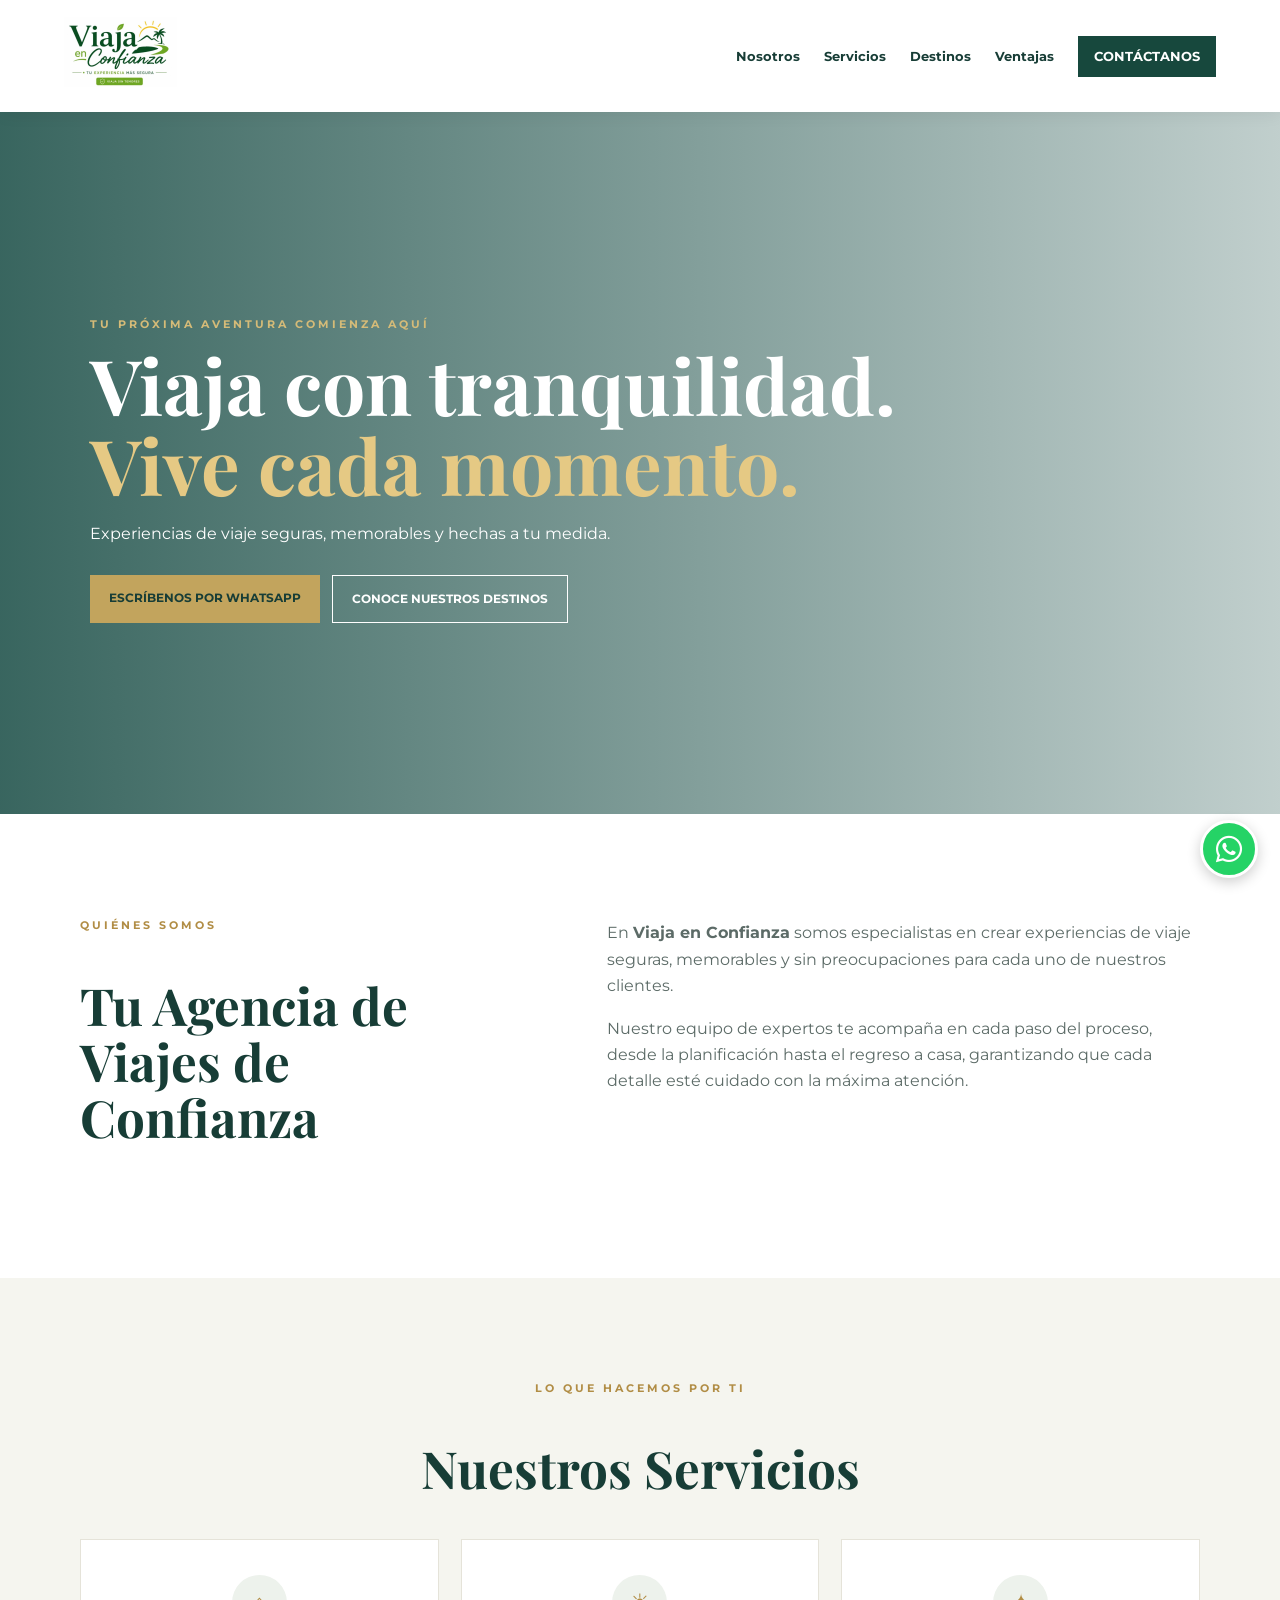
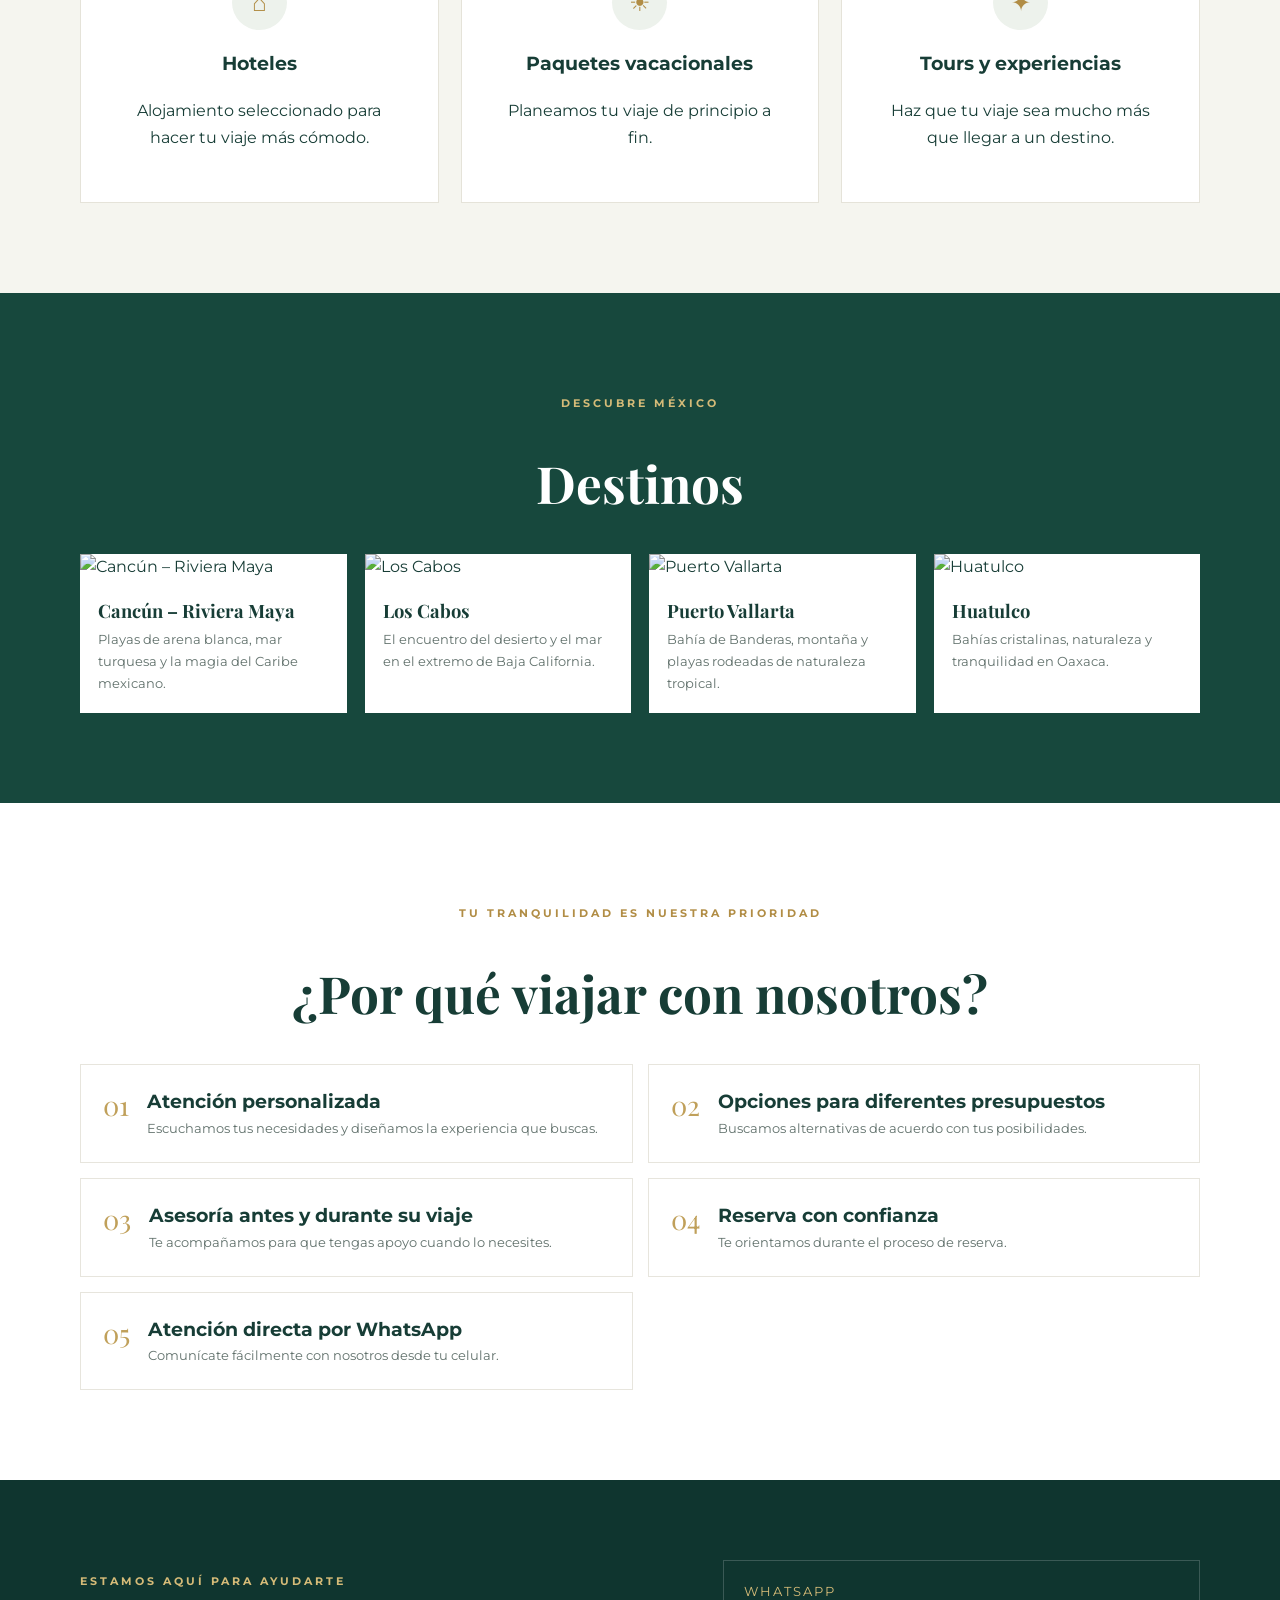
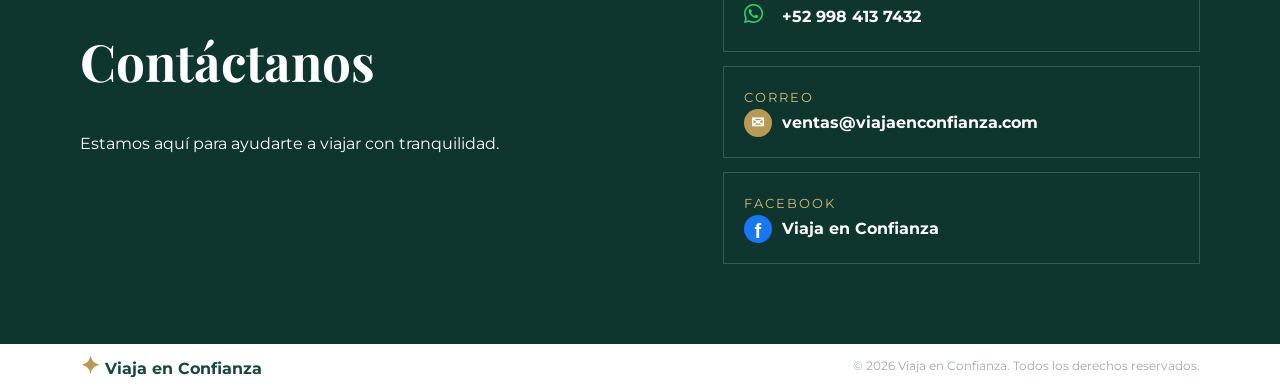
==== index.html @ 22e1a6d8 "Update index.html" ====
<!doctype html>
<html lang="es">
<head>
<meta charset="utf-8">
<meta name="viewport" content="width=device-width,initial-scale=1">
<title>Viaja en Confianza | Agencia de viajes</title>
<meta name="description" content="Experiencias de viaje seguras, memorables y sin preocupaciones.">
<link rel="preconnect" href="https://fonts.googleapis.com">
<link rel="preconnect" href="https://fonts.gstatic.com" crossorigin>
<link href="https://fonts.googleapis.com/css2?family=Montserrat:wght@400;500;600;700&family=Playfair+Display:wght@600;700&display=swap" rel="stylesheet">
<link rel="stylesheet" href="styles.css">
<link rel="stylesheet" href="https://cdnjs.cloudflare.com/ajax/libs/font-awesome/6.5.2/css/all.min.css">
</head>
<body>
<header class="header">
<a class="logo" href="#inicio">
  <img src="Logo%20ACT.png" alt="Viaja en Confianza">
</a>
<nav><a href="#nosotros">Nosotros</a><a href="#servicios">Servicios</a><a href="#destinos">Destinos</a><a href="#ventajas">Ventajas</a><a class="cta" href="#contacto">CONTÁCTANOS</a></nav>
<button id="menu" aria-label="Menú">☰</button>
</header>

<section id="inicio" class="hero">
<div class="overlay"></div><div class="hero-content">
<p class="eyebrow">TU PRÓXIMA AVENTURA COMIENZA AQUÍ</p>
<h1>Viaja con tranquilidad.<br><em>Vive cada momento.</em></h1>
<p>Experiencias de viaje seguras, memorables y hechas a tu medida.</p>
<div class="actions"><a class="gold" href="https://wa.me/529984137432?text=Hola%20Viaja%20en%20Confianza%2C%20me%20gustar%C3%ADa%20recibir%20informaci%C3%B3n." target="_blank">ESCRÍBENOS POR WHATSAPP</a><a class="outline" href="#destinos">CONOCE NUESTROS DESTINOS</a></div>
</div></section>

<section id="nosotros" class="section">
<div class="inner two"><div><p class="eyebrow dark">QUIÉNES SOMOS</p><h2>Tu Agencia de Viajes de Confianza</h2></div>
<div class="text"><p>En <b>Viaja en Confianza</b> somos especialistas en crear experiencias de viaje seguras, memorables y sin preocupaciones para cada uno de nuestros clientes.</p><p>Nuestro equipo de expertos te acompaña en cada paso del proceso, desde la planificación hasta el regreso a casa, garantizando que cada detalle esté cuidado con la máxima atención.</p></div></div>
</section>

<section id="servicios" class="section soft"><div class="inner">
<div class="heading"><p class="eyebrow dark">LO QUE HACEMOS POR TI</p><h2>Nuestros Servicios</h2></div>
<div class="cards">
<article><span class="icon">⌂</span><h3>Hoteles</h3><p>Alojamiento seleccionado para hacer tu viaje más cómodo.</p></article>
<article><span class="icon">☀</span><h3>Paquetes vacacionales</h3><p>Planeamos tu viaje de principio a fin.</p></article>
<article><span class="icon">✦</span><h3>Tours y experiencias</h3><p>Haz que tu viaje sea mucho más que llegar a un destino.</p></article>
</div></div></section>

<section id="destinos" class="section destinations"><div class="inner">
<div class="heading light"><p class="eyebrow">DESCUBRE MÉXICO</p><h2>Destinos</h2></div>
<div class="dest-grid">
<article><img src="https://images.pexels.com/photos/35985284/pexels-photo-35985284/free-photo-of-stunning-beach-scene-in-cancun-mexico.jpeg?auto=compress&dpr=1&w=1200" alt="Cancún – Riviera Maya"><div><h3>Cancún – Riviera Maya</h3><p>Playas de arena blanca, mar turquesa y la magia del Caribe mexicano.</p></div></article>
<article><img src="https://images.pexels.com/photos/11128188/pexels-photo-11128188.jpeg?auto=compress&dpr=1&w=1200" alt="Los Cabos"><div><h3>Los Cabos</h3><p>El encuentro del desierto y el mar en el extremo de Baja California.</p></div></article>
<article><img src="https://images.pexels.com/photos/36330596/pexels-photo-36330596/free-photo-of-relaxing-beach-scene-in-puerto-vallarta.jpeg?auto=compress&dpr=1&w=1200" alt="Puerto Vallarta"><div><h3>Puerto Vallarta</h3><p>Bahía de Banderas, montaña y playas rodeadas de naturaleza tropical.</p></div></article>
<article><img src="https://images.pexels.com/photos/35898527/pexels-photo-35898527/free-photo-of-aerial-view-of-huatulco-beach-in-oaxaca-mexico.jpeg?auto=compress&dpr=1&w=1200" alt="Huatulco"><div><h3>Huatulco</h3><p>Bahías cristalinas, naturaleza y tranquilidad en Oaxaca.</p></div></article>
</div></div></section>

<section id="ventajas" class="section"><div class="inner">
<div class="heading"><p class="eyebrow dark">TU TRANQUILIDAD ES NUESTRA PRIORIDAD</p><h2>¿Por qué viajar con nosotros?</h2></div>
<div class="benefits">
<article><b>01</b><div><h3>Atención personalizada</h3><p>Escuchamos tus necesidades y diseñamos la experiencia que buscas.</p></div></article>
<article><b>02</b><div><h3>Opciones para diferentes presupuestos</h3><p>Buscamos alternativas de acuerdo con tus posibilidades.</p></div></article>
<article><b>03</b><div><h3>Asesoría antes y durante su viaje</h3><p>Te acompañamos para que tengas apoyo cuando lo necesites.</p></div></article>
<article><b>04</b><div><h3>Reserva con confianza</h3><p>Te orientamos durante el proceso de reserva.</p></div></article>
<article><b>05</b><div><h3>Atención directa por WhatsApp</h3><p>Comunícate fácilmente con nosotros desde tu celular.</p></div></article>
</div></div></section>

<section id="contacto" class="contact"><div class="inner contact-inner">
<div><p class="eyebrow">ESTAMOS AQUÍ PARA AYUDARTE</p><h2>Contáctanos</h2><p>Estamos aquí para ayudarte a viajar con tranquilidad.</p></div>

<div class="details">

<a href="https://wa.me/529984137432?text=Hola%20Viaja%20en%20Confianza%2C%20me%20gustar%C3%ADa%20recibir%20informaci%C3%B3n." target="_blank" class="whatsapp-link">
<small>WHATSAPP</small>
<strong><i class="fa-brands fa-whatsapp whatsapp-real-icon"></i> +52 998 413 7432</strong>
</a>

<a href="mailto:ventas@viajaenconfianza.com" class="email-link">
<small>CORREO</small>
<strong><span class="email-icon">✉</span> ventas@viajaenconfianza.com</strong>
</a>

<a href="https://www.facebook.com/profile.php?id=61592273892404" target="_blank" rel="noopener" class="facebook-link">
<small>FACEBOOK</small>
<strong><span class="facebook-icon">f</span> Viaja en Confianza</strong>
</a>

</div>
</div></section>

<footer><div class="inner footer"><div class="logo"><span>✦</span> Viaja en Confianza</div><p>© 2026 Viaja en Confianza. Todos los derechos reservados.</p></div></footer>

<a class="wa" href="https://wa.me/529984137432" target="_blank" aria-label="WhatsApp">
  <i class="fa-brands fa-whatsapp"></i>
</a>

<script src="script.js"></script>
</body></html>
---- styles.css ----
*{box-sizing:border-box}html{scroll-behavior:smooth}body{margin:0;font-family:Montserrat,Arial,sans-serif;color:#173d36;line-height:1.65}a{text-decoration:none;color:inherit}.header{position:sticky;top:0;z-index:10;background:#fff;display:flex;justify-content:space-between;align-items:center;padding:17px 5%;box-shadow:0 2px 16px #0001}.logo{font-weight:700;color:#17483d}.logo span{color:#b99a54;font-size:1.5rem}.header nav{display:flex;gap:24px;align-items:center;font-size:.8rem;font-weight:700}.header .cta{background:#17483d;color:white;padding:10px 16px}.header button{display:none;border:0;background:none;font-size:1.5rem}.hero{min-height:78vh;position:relative;display:flex;align-items:center;background:url('https://images.unsplash.com/photo-1507525428034-b723cf961d3e?auto=format&fit=crop&w=2200&q=90') center/cover}.overlay{position:absolute;inset:0;background:linear-gradient(90deg,#073f37cc,#073f3740)}.hero-content{position:relative;color:#fff;width:min(1100px,90%);margin:auto}.eyebrow{font-size:.7rem;letter-spacing:3px;font-weight:700;color:#d5bb78}.dark{color:#b18d45}.hero h1{font:700 clamp(2.7rem,6vw,5.3rem)/1.04 'Playfair Display',serif;margin:12px 0}.hero h1 em{color:#e5c984;font-style:normal}.hero-content>p{max-width:620px}.actions{display:flex;gap:12px;flex-wrap:wrap;margin-top:28px}.actions a{padding:13px 19px;font-size:.75rem;font-weight:700}.gold{background:#c2a45d;color:#173d36}.outline{border:1px solid white}.section{padding:90px 0}.soft{background:#f5f5ef}.inner{width:min(1120px,90%);margin:auto}.two{display:grid;grid-template-columns:1fr 1.3fr;gap:70px}.section h2,.contact h2{font:700 clamp(2rem,4vw,3.2rem)/1.1 'Playfair Display',serif}.text{color:#5c6b67}.heading{text-align:center;margin-bottom:40px}.cards{display:grid;grid-template-columns:repeat(3,1fr);gap:22px}.cards article{background:white;padding:35px;text-align:center;border:1px solid #e5e3d9}.icon{display:grid;place-items:center;width:55px;height:55px;margin:auto auto 18px;border-radius:50%;background:#edf2ec;color:#b18d45;font-size:1.5rem}.destinations{background:#17483d;color:#fff}.light h2{color:#fff}.dest-grid{display:grid;grid-template-columns:repeat(4,1fr);gap:18px}.dest-grid article{background:white;color:#173d36}.dest-grid img{width:100%;height:260px;object-fit:cover;object-position:center 65%}.dest-grid article div{padding:18px}.dest-grid h3{font:700 1.15rem 'Playfair Display',serif;margin:0 0 6px}.dest-grid p,.benefits p{font-size:.83rem;color:#60706b;margin:0}.benefits{display:grid;grid-template-columns:repeat(2,1fr);gap:15px}.benefits article{display:flex;gap:18px;padding:22px;border:1px solid #e7e5dd}.benefits article>b{font:1.7rem 'Playfair Display',serif;color:#c0a05a}.benefits h3{margin:0}.contact{background:#0f352f;color:white;padding:80px 0}.contact h2{color:white}.contact-inner{display:grid;grid-template-columns:1.2fr 1fr;gap:70px}.details{display:grid;gap:14px}.details a{padding:20px;border:1px solid #ffffff2e}.details small{display:block;color:#d5bb78;letter-spacing:2px}.details strong{display:block}.footer{display:flex;justify-content:space-between;align-items:center}.footer p{font-size:.75rem;color:#9cafaa}.wa{position:fixed;right:22px;bottom:22px;width:58px;height:58px;border-radius:50%;display:grid;place-items:center;background:#1fa86b;color:#fff;font-size:1.5rem;z-index:20}@media(max-width:850px){.header nav{display:none}.header button{display:block}.two,.contact-inner{grid-template-columns:1fr}.cards{grid-template-columns:1fr}.dest-grid{grid-template-columns:1fr 1fr}.benefits{grid-template-columns:1fr}.footer{flex-direction:column;align-items:flex-start}}@media(max-width:520px){
.dest-grid{grid-template-columns:1fr}
.section{padding:65px 0}
.hero h1{font-size:2.8rem}
.actions a{width:100%;text-align:center}
}

.facebook-link strong{
  display:flex;
  align-items:center;
  gap:10px;
}

.facebook-icon{
  display:inline-grid;
  place-items:center;
  width:28px;
  height:28px;
  border-radius:50%;
  background:#1877F2;
  color:white;
  font-family:Arial,sans-serif;
  font-size:20px;
  font-weight:700;
}
.whatsapp-link strong,
.email-link strong{
  display:flex;
  align-items:center;
  gap:10px;
}

.whatsapp-icon{
  display:inline-grid;
  place-items:center;
  width:28px;
  height:28px;
  border-radius:50%;
  background:#25D366;
  color:white;
  font-family:Arial,sans-serif;
  font-size:17px;
  font-weight:700;
}
.email-icon{
  display:inline-grid;
  place-items:center;
  width:28px;
  height:28px;
  border-radius:50%;
  background:#b99a54;
  color:white;
  font-size:16px;
}
.whatsapp-link .whatsapp-icon{
  display:inline-flex !important;
  align-items:center;
  justify-content:center;
  width:28px !important;
  height:28px !important;
  border-radius:50%;
  background:#25D366 !important;
  color:#ffffff !important;
  font-family:Arial,sans-serif;
  font-size:17px;
  font-weight:700;
}

.email-link .email-icon{
  display:inline-flex !important;
  align-items:center;
  justify-content:center;
  width:28px !important;
  height:28px !important;
  border-radius:50%;
  background:#b99a54 !important;
  color:#ffffff !important;
  font-size:16px;
}
.wa{
  font-family:Arial,sans-serif;
  font-weight:700;
  font-size:20px;
  background:#25D366 !important;
  color:#ffffff !important;
  border:3px solid #ffffff;
  box-shadow:0 4px 14px #0003;
}
.wa-logo{
  display:flex;
  align-items:center;
  justify-content:center;
  width:34px;
  height:34px;
  border:3px solid white;
  border-radius:50%;
  color:white;
  font-family:Arial,sans-serif;
  font-size:20px;
  font-weight:700;
  transform:rotate(-45deg);
}
.wa i{
  font-size:30px;
  color:#fff;
}
.whatsapp-real-icon{
  display:inline-flex;
  align-items:center;
  justify-content:center;
  width:28px;
  height:28px;
  font-size:22px;
  color:#25D366;
}
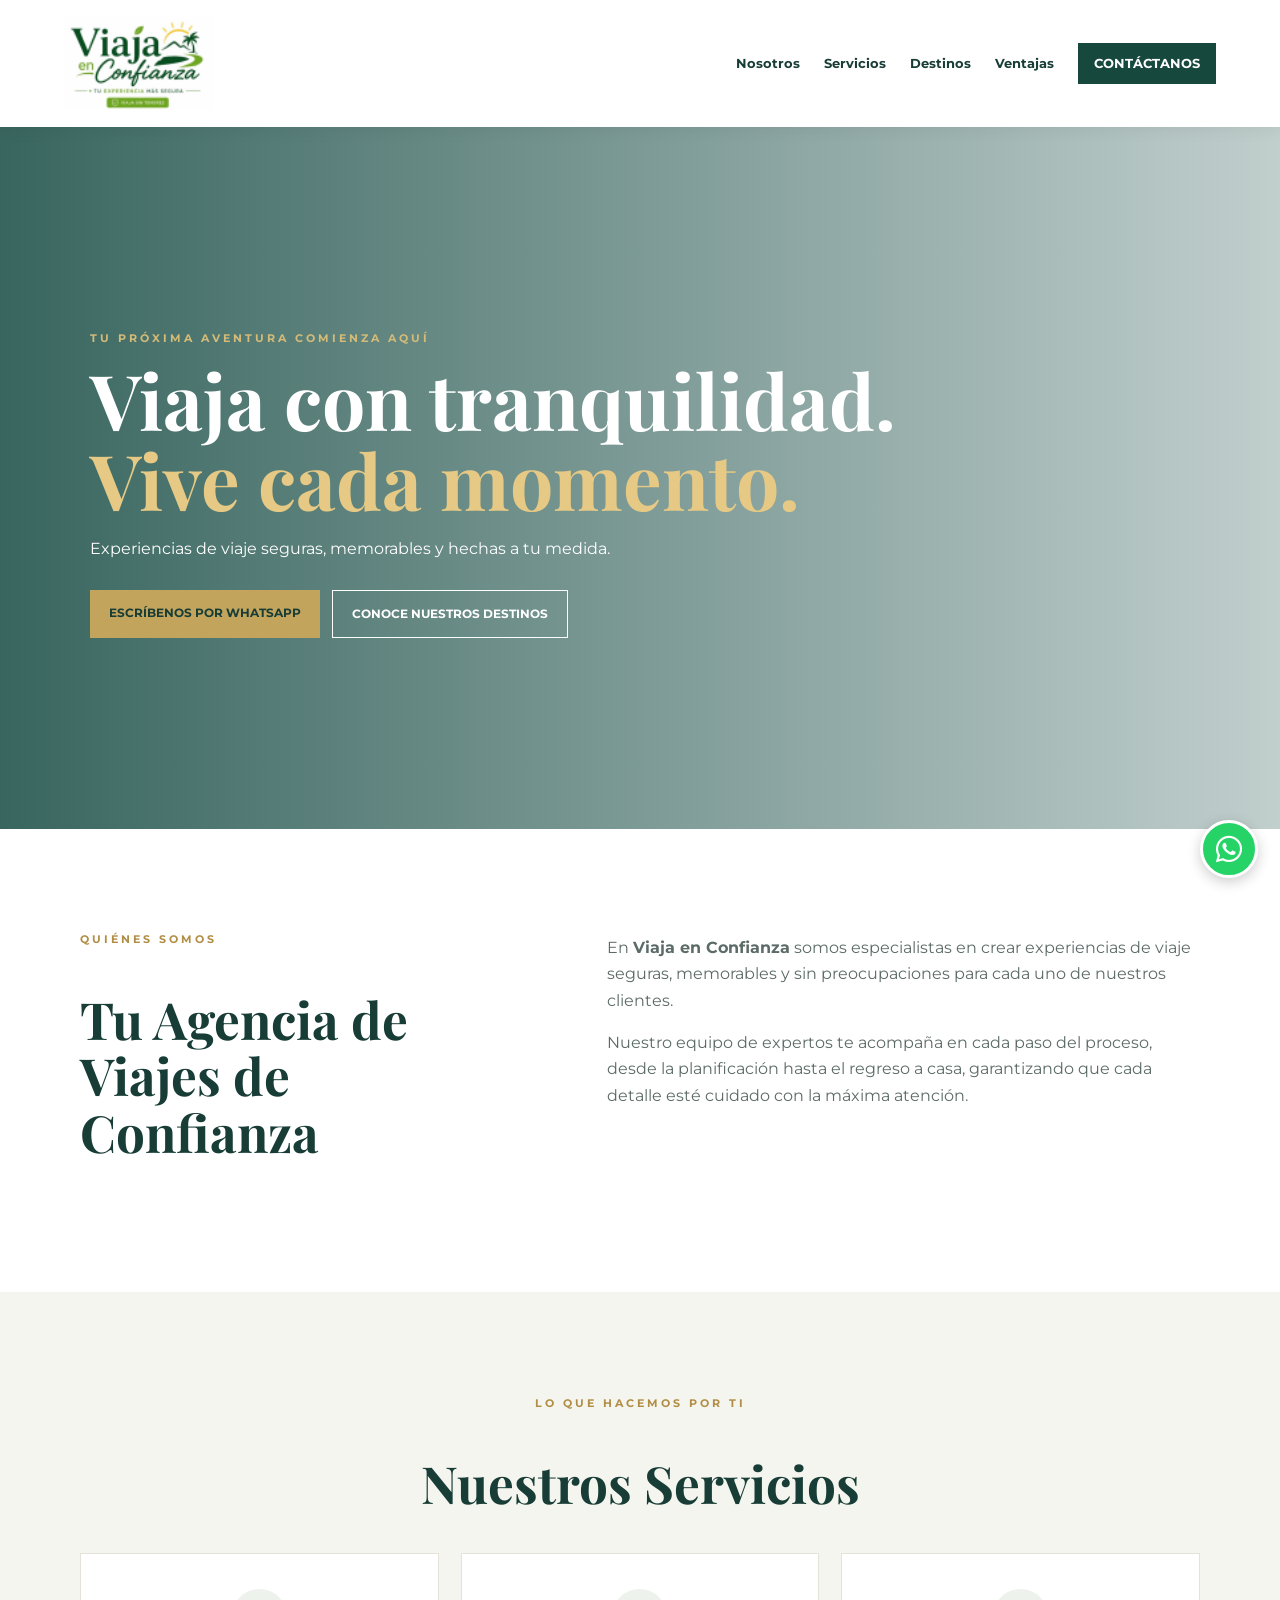
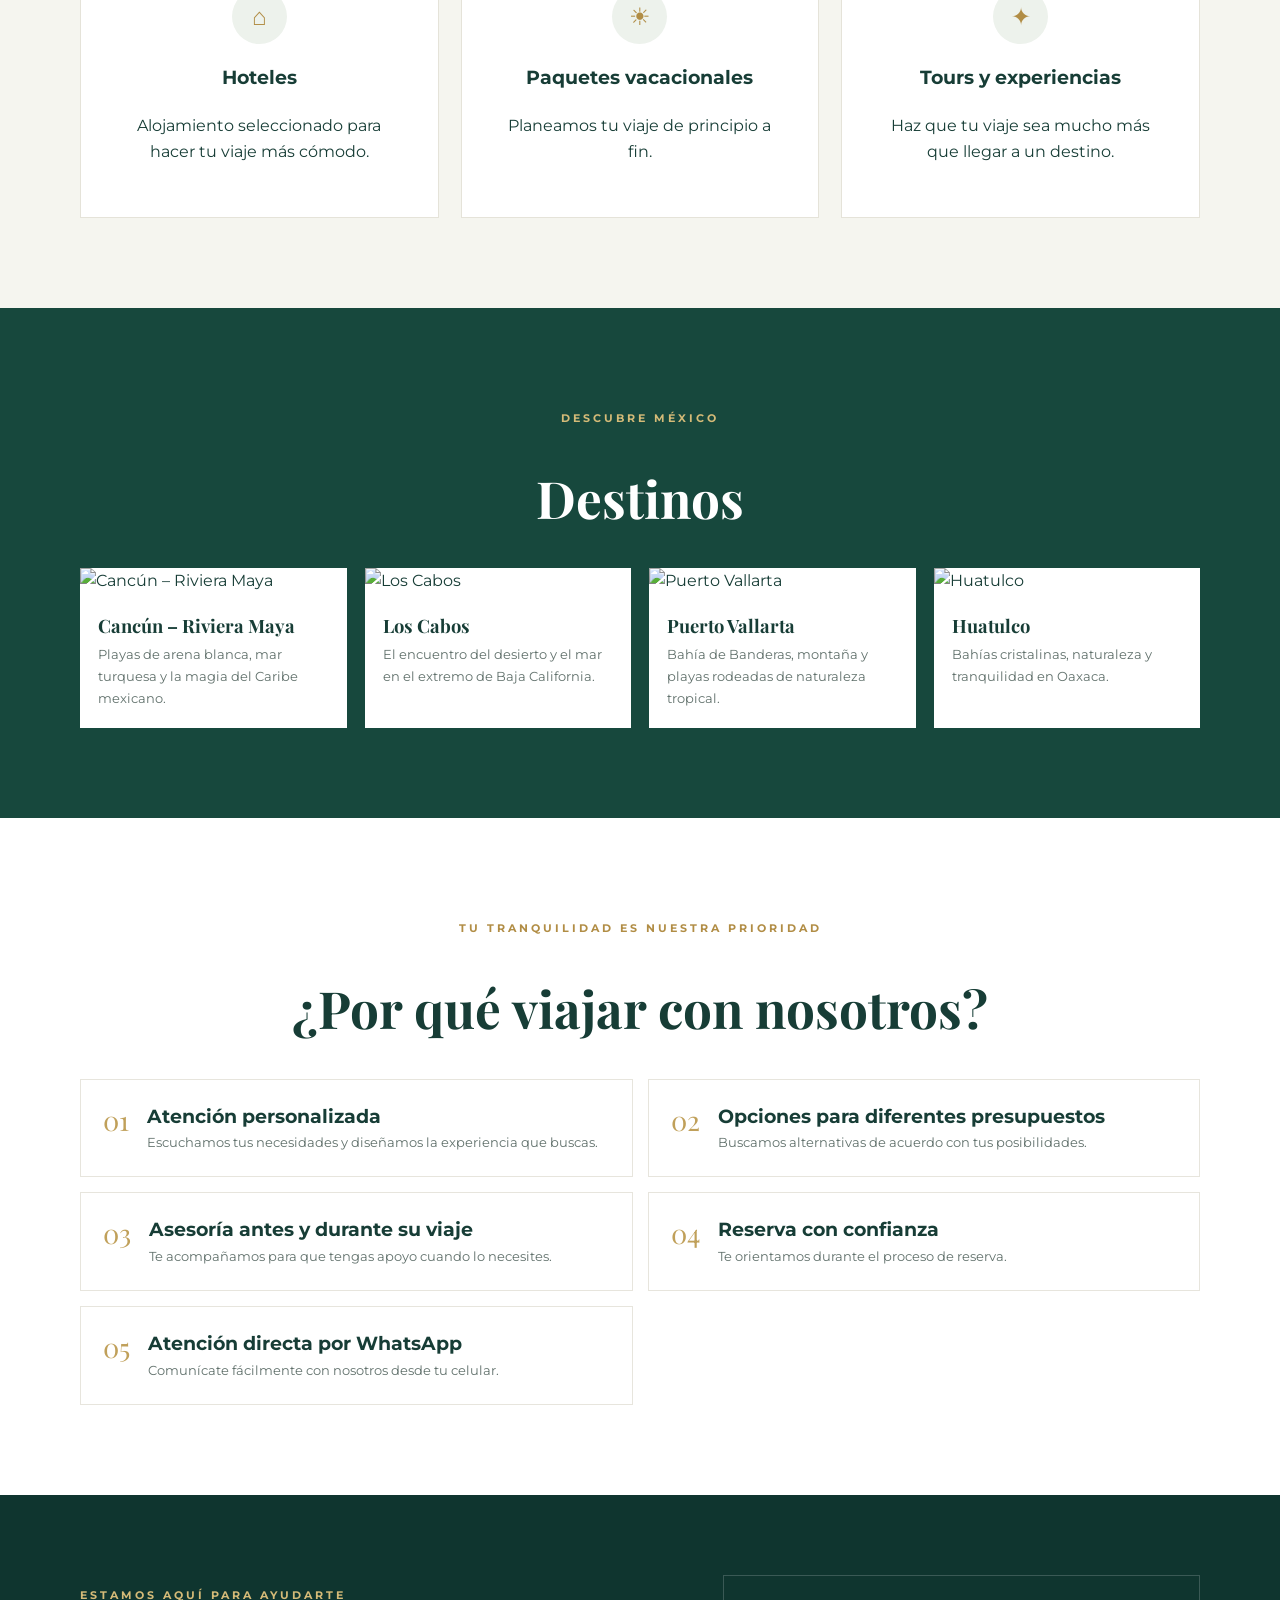
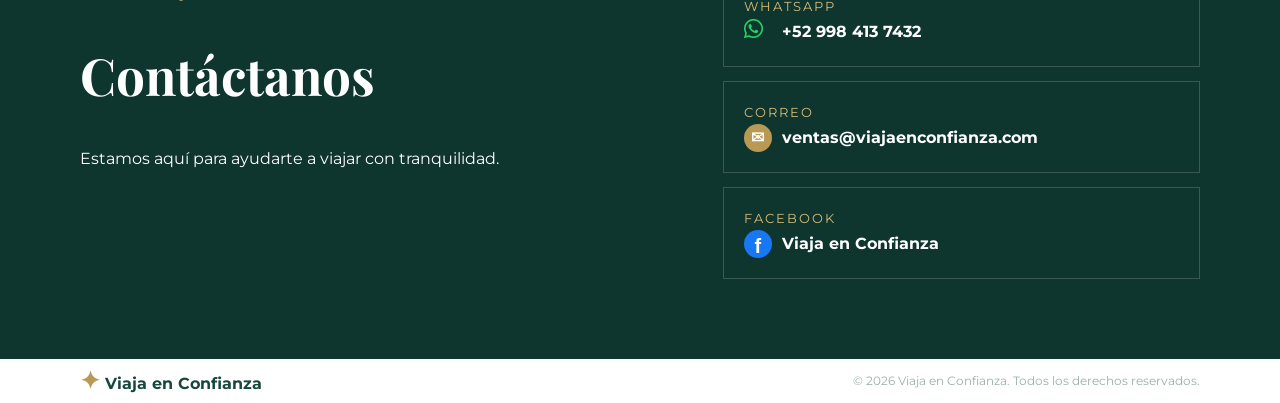
==== commit c67e2f22: "Update index.html" ====
--- a/index.html
+++ b/index.html
@@ -14,7 +14,7 @@
 <body>
 <header class="header">
 <a class="logo" href="#inicio">
-  <img src="Logo%20ACT.png" alt="Viaja en Confianza">
+  <img src="./Logo%20ACT.png" alt="Viaja en Confianza">
 </a>
 <nav><a href="#nosotros">Nosotros</a><a href="#servicios">Servicios</a><a href="#destinos">Destinos</a><a href="#ventajas">Ventajas</a><a class="cta" href="#contacto">CONTÁCTANOS</a></nav>
 <button id="menu" aria-label="Menú">☰</button>
--- a/styles.css
+++ b/styles.css
@@ -113,3 +113,8 @@
   font-size:22px;
   color:#25D366;
 }
+.header .logo img{
+  display:block;
+  width:150px;
+  height:auto;
+}
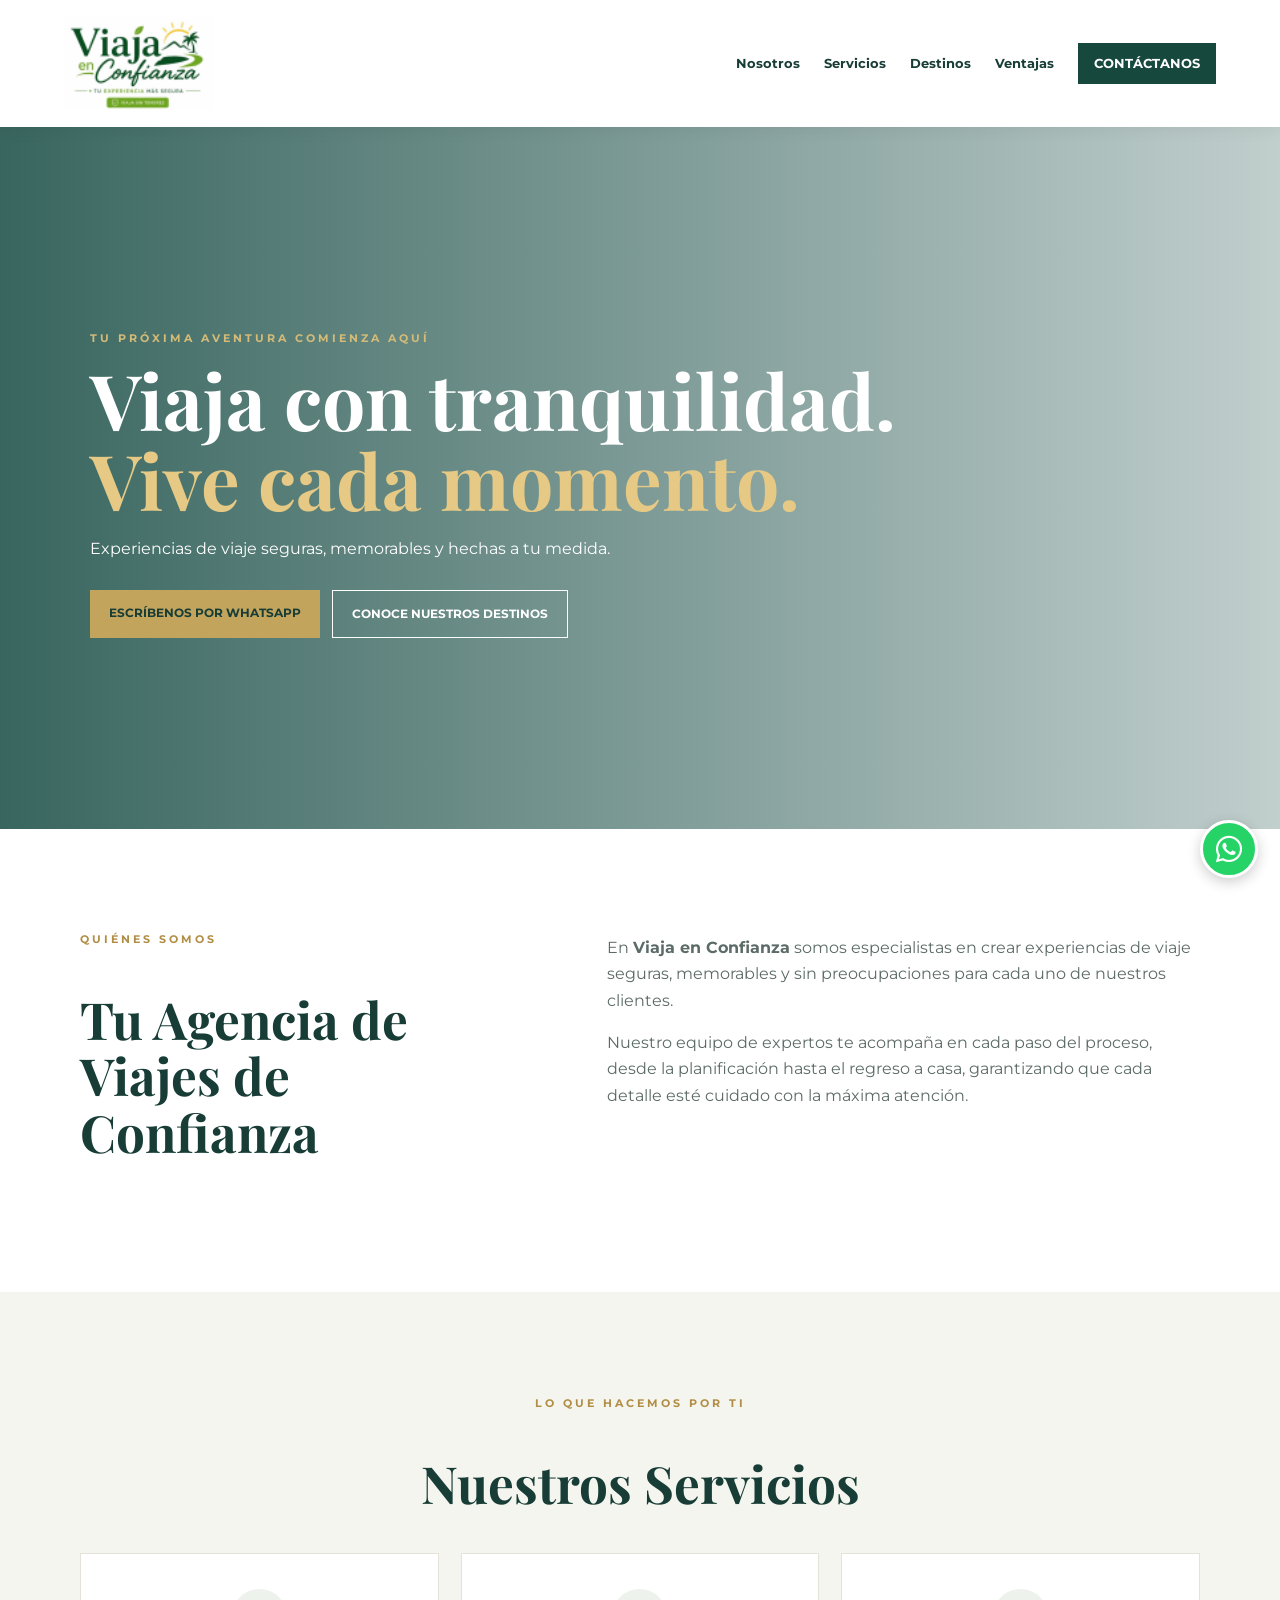
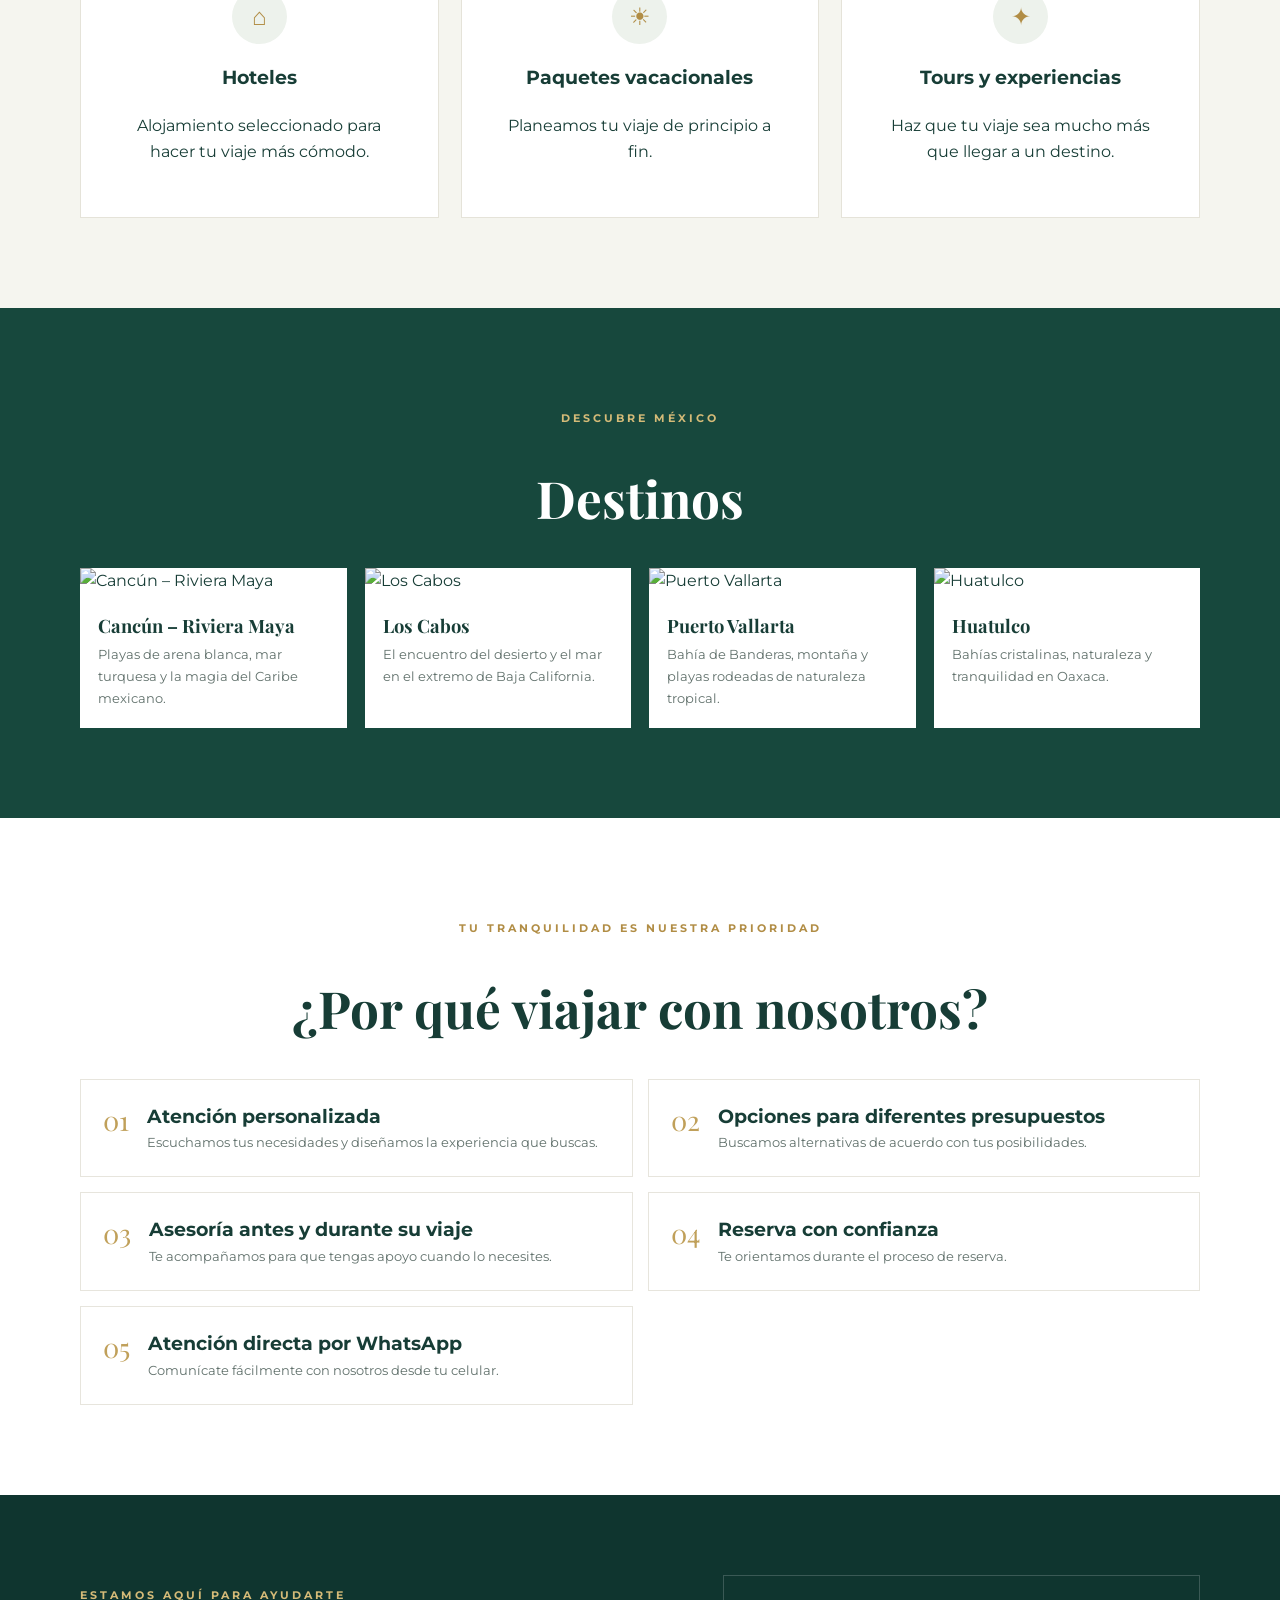
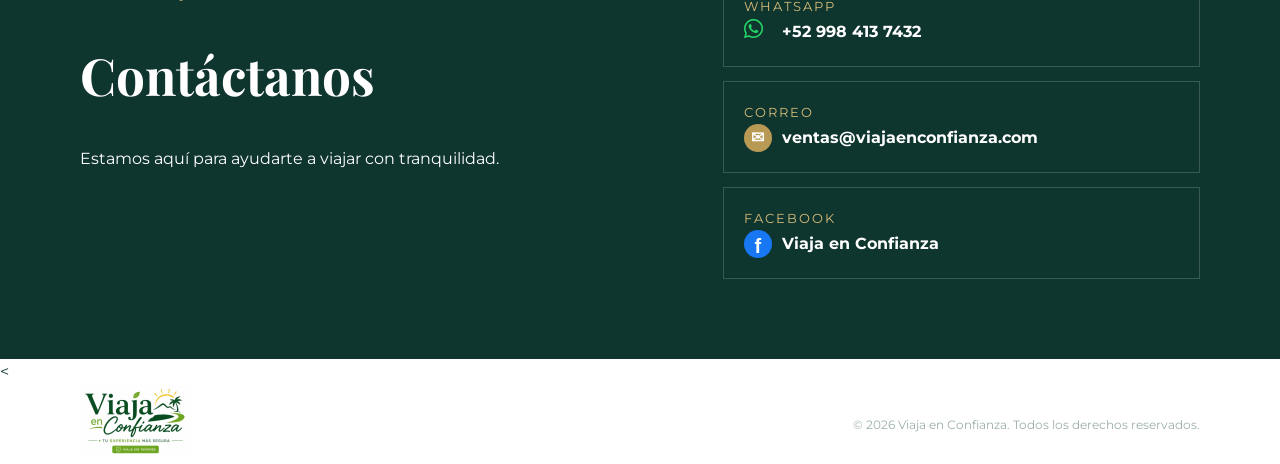
==== commit 65b219d7: "Update index.html" ====
--- a/index.html
+++ b/index.html
@@ -83,7 +83,7 @@
 </div>
 </div></section>
 
-<footer><div class="inner footer"><div class="logo"><span>✦</span> Viaja en Confianza</div><p>© 2026 Viaja en Confianza. Todos los derechos reservados.</p></div></footer>
+<<footer><div class="inner footer"><div class="logo"><img src="./Logo%20ACT.png" alt="Viaja en Confianza"></div><p>© 2026 Viaja en Confianza. Todos los derechos reservados.</p></div></footer>
 
 <a class="wa" href="https://wa.me/529984137432" target="_blank" aria-label="WhatsApp">
   <i class="fa-brands fa-whatsapp"></i>
--- a/styles.css
+++ b/styles.css
@@ -118,3 +118,8 @@
   width:150px;
   height:auto;
 }
+.header .logo img{
+  display:block;
+  width:150px;
+  height:auto;
+}
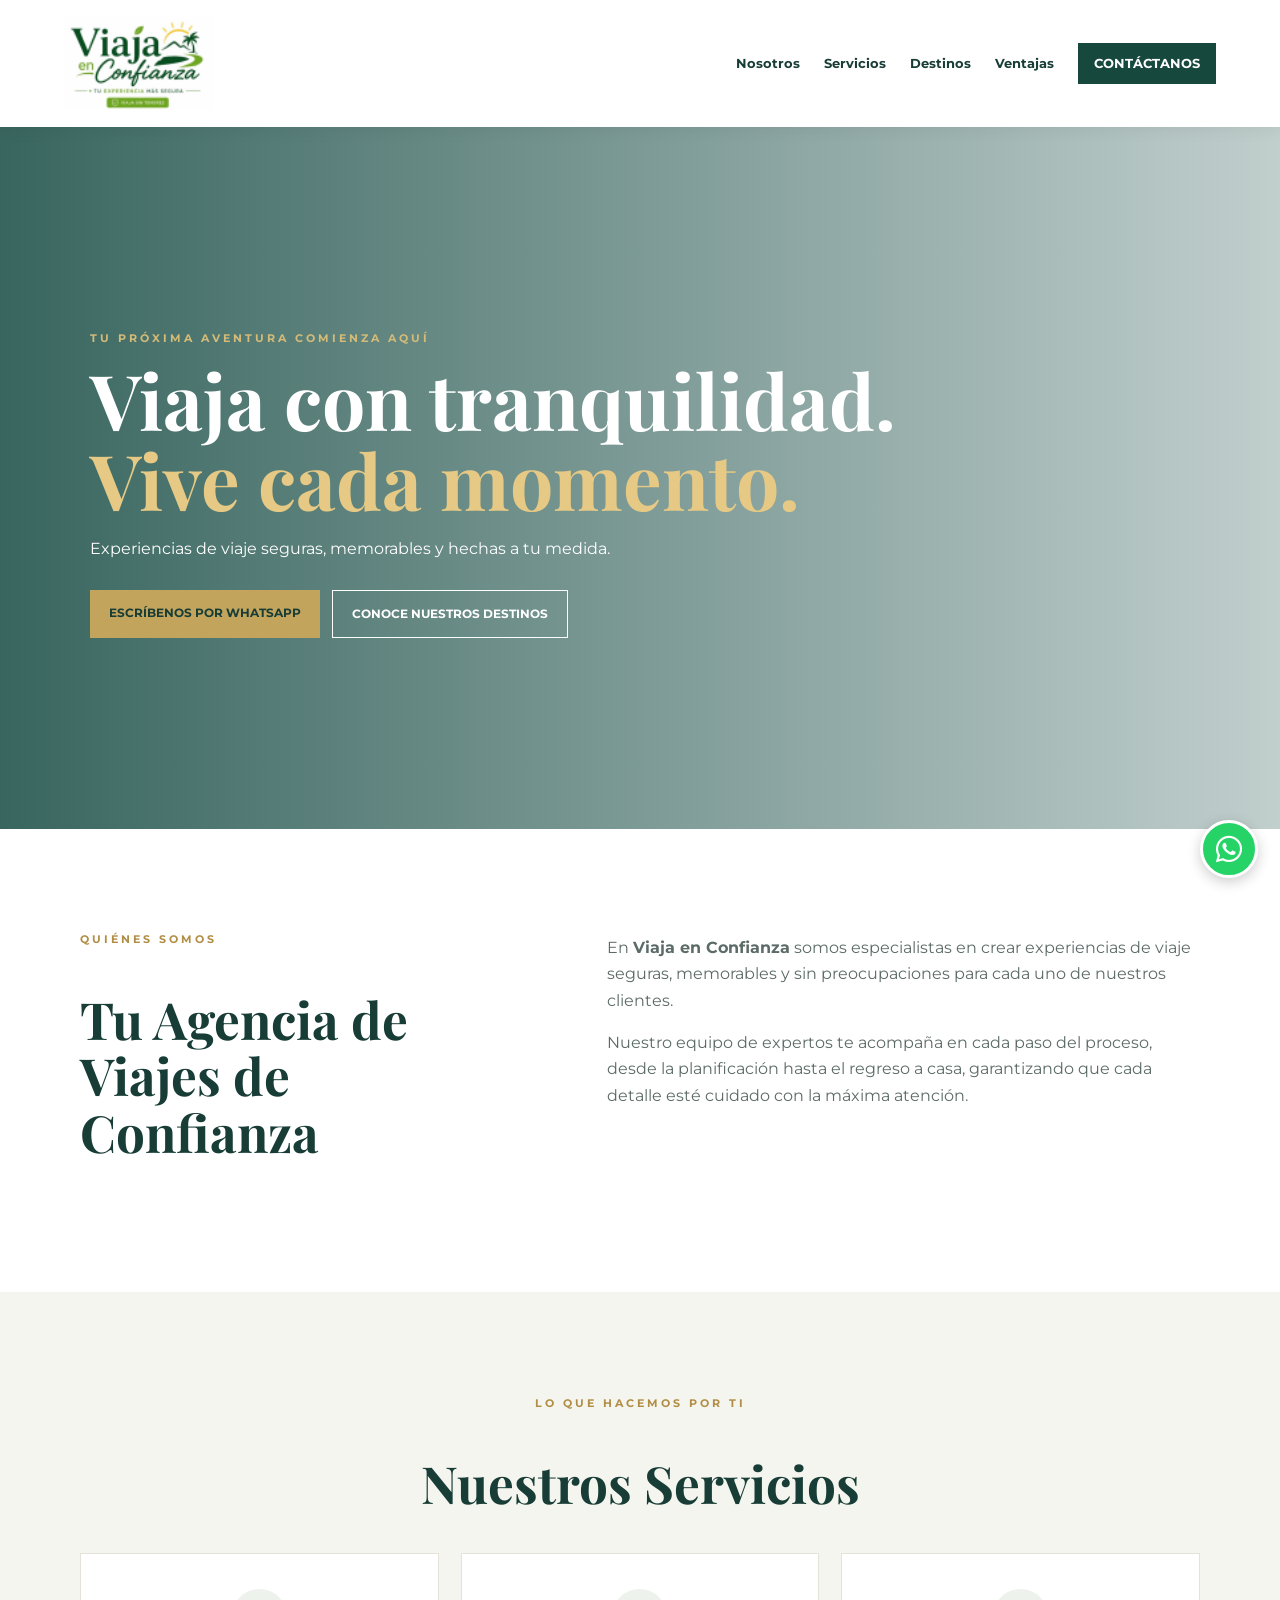
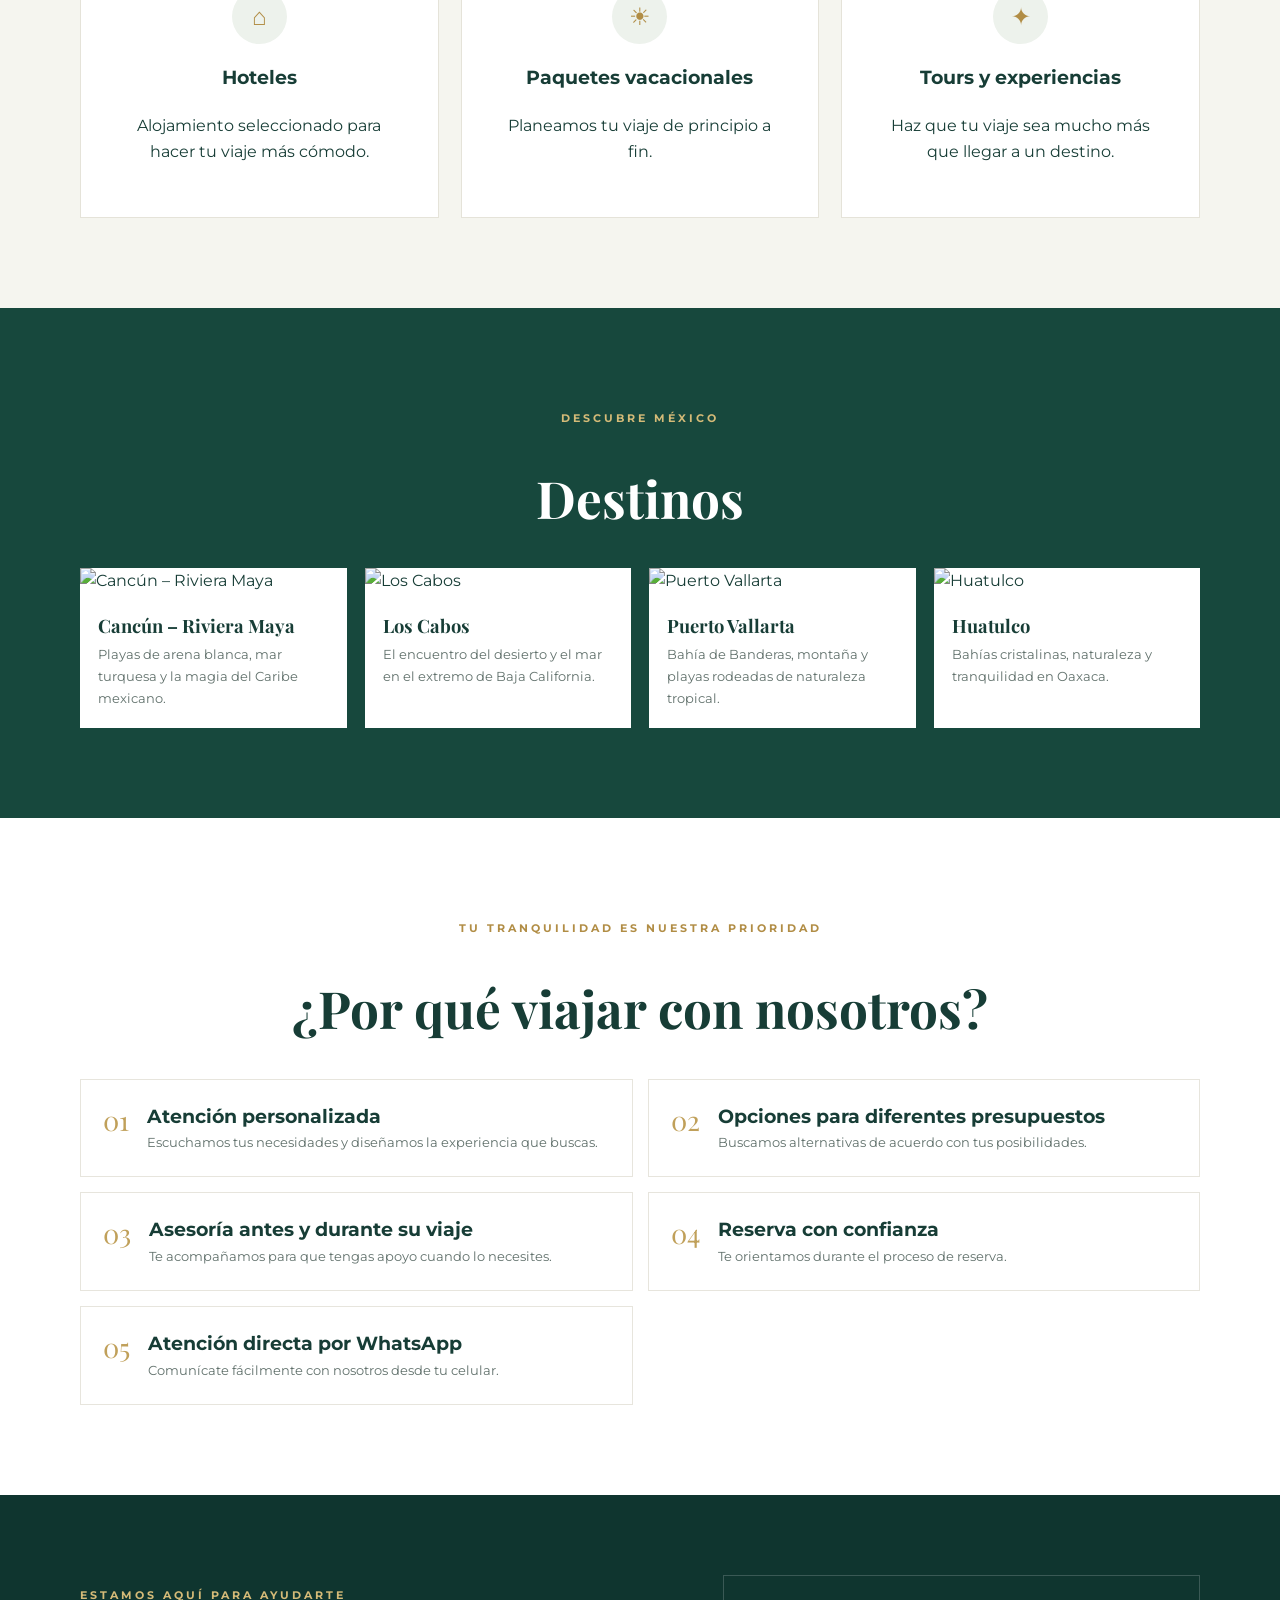
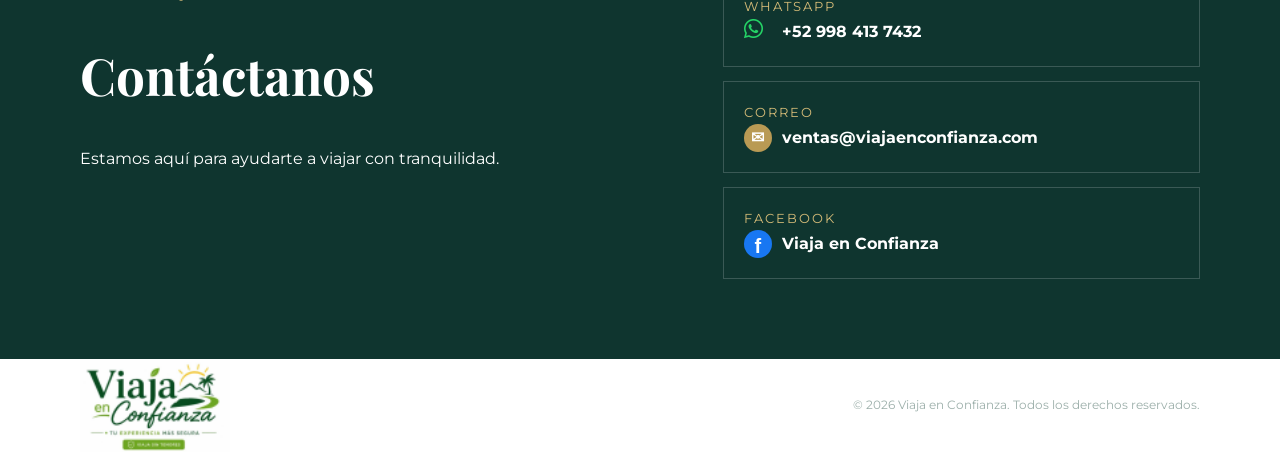
==== commit de3fb6d0: "Update index.html" ====
--- a/index.html
+++ b/index.html
@@ -83,7 +83,14 @@
 </div>
 </div></section>
 
-<<footer><div class="inner footer"><div class="logo"><img src="./Logo%20ACT.png" alt="Viaja en Confianza"></div><p>© 2026 Viaja en Confianza. Todos los derechos reservados.</p></div></footer>
+<footer>
+  <div class="inner footer">
+    <div class="logo">
+      <img src="./Logo%20ACT.png" alt="Viaja en Confianza">
+    </div>
+    <p>© 2026 Viaja en Confianza. Todos los derechos reservados.</p>
+  </div>
+</footer>
 
 <a class="wa" href="https://wa.me/529984137432" target="_blank" aria-label="WhatsApp">
   <i class="fa-brands fa-whatsapp"></i>
--- a/styles.css
+++ b/styles.css
@@ -123,3 +123,8 @@
   width:150px;
   height:auto;
 }
+.footer .logo img {
+display: block;
+width: 150px;
+height: auto;
+}
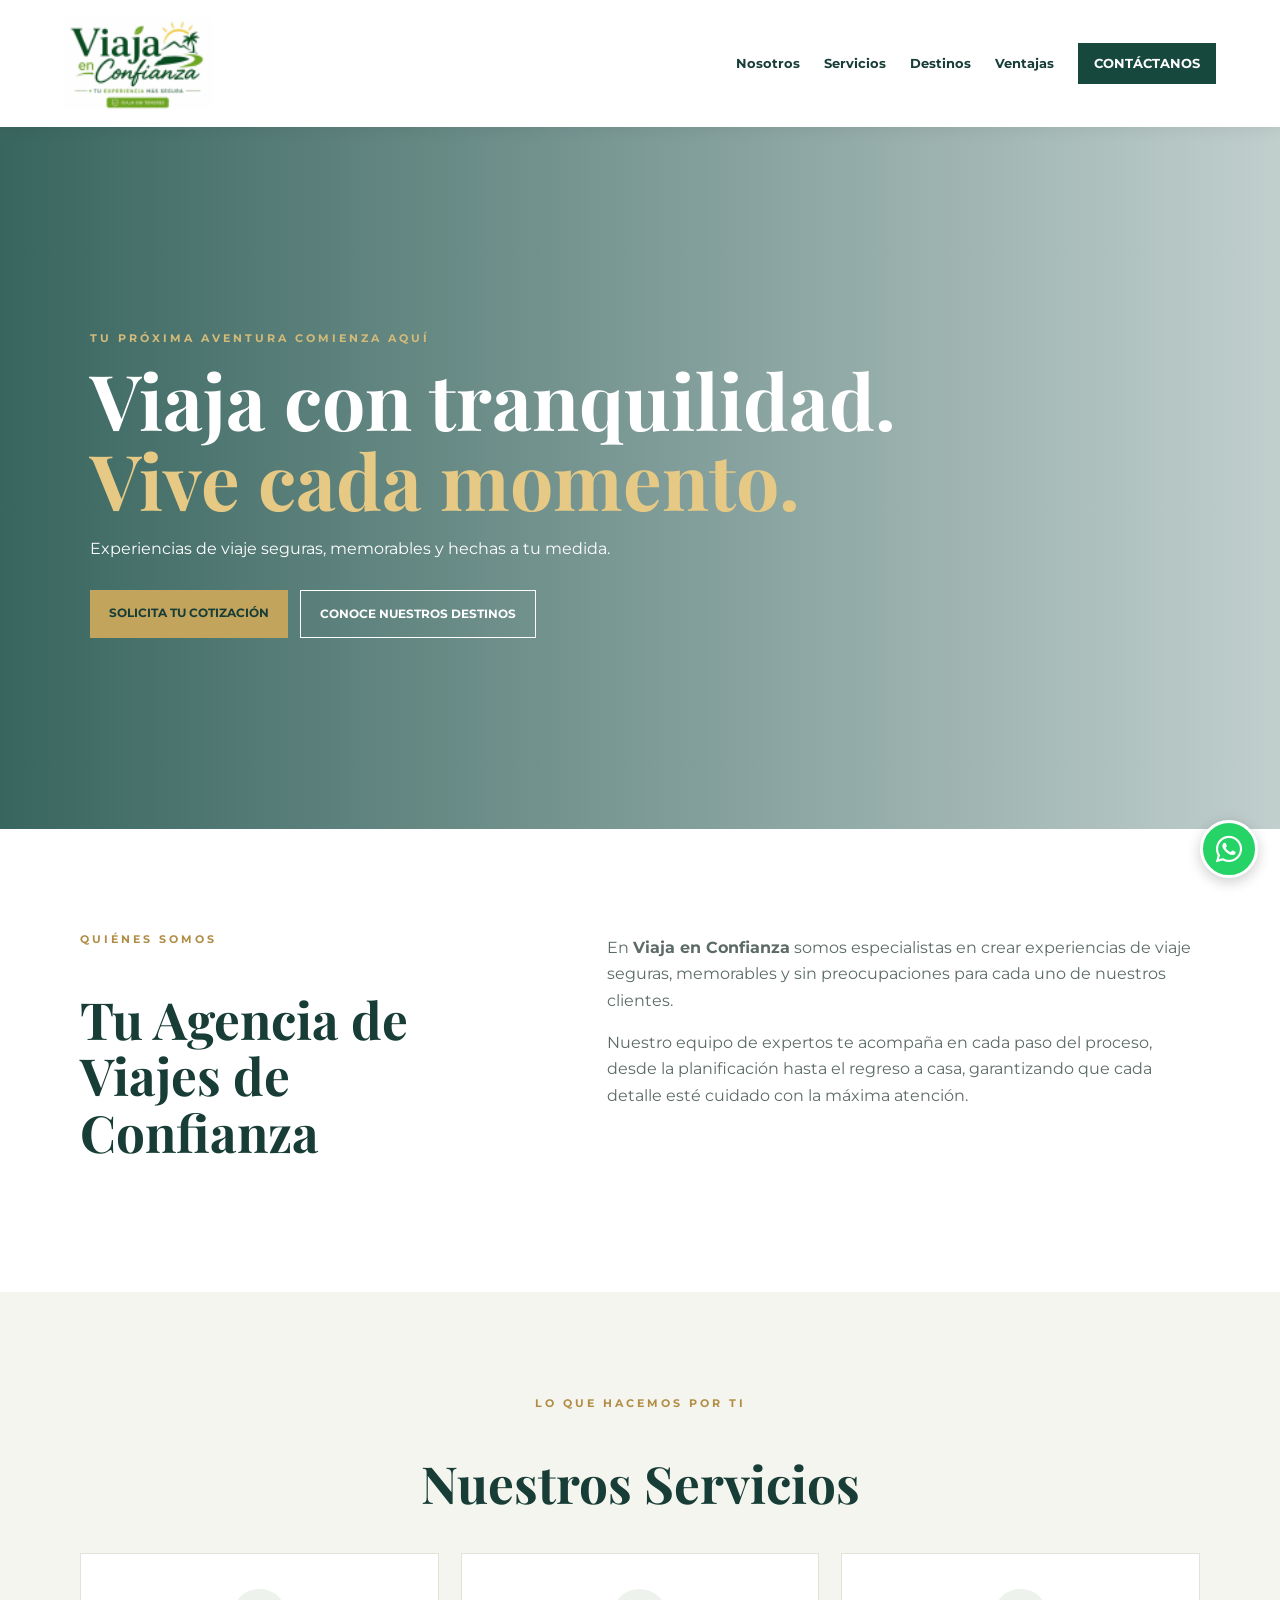
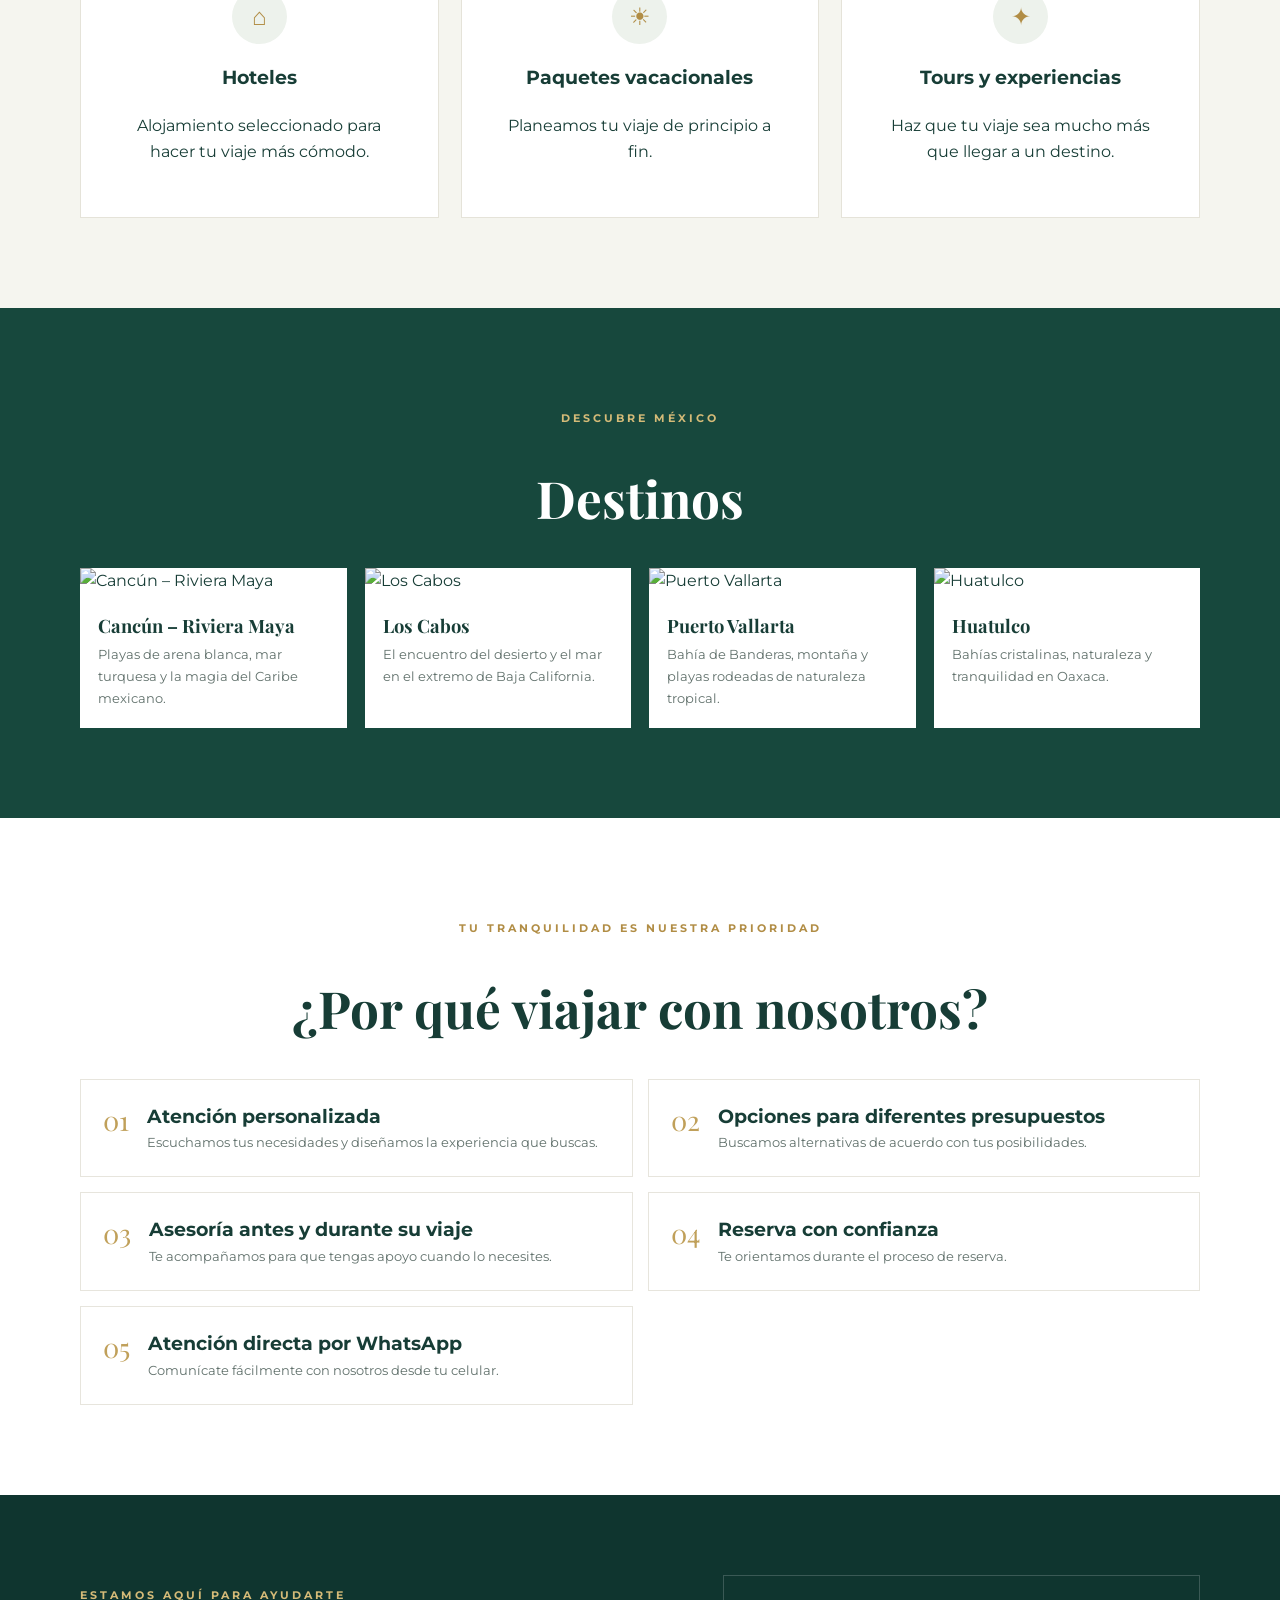
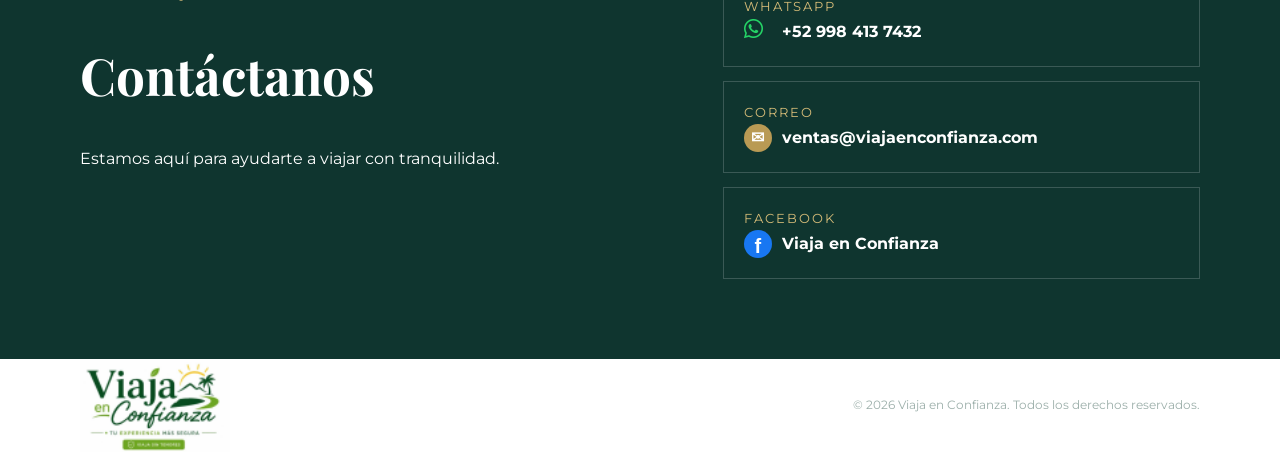
==== commit bdc4a988: "Update index.html" ====
--- a/index.html
+++ b/index.html
@@ -25,7 +25,12 @@
 <p class="eyebrow">TU PRÓXIMA AVENTURA COMIENZA AQUÍ</p>
 <h1>Viaja con tranquilidad.<br><em>Vive cada momento.</em></h1>
 <p>Experiencias de viaje seguras, memorables y hechas a tu medida.</p>
-<div class="actions"><a class="gold" href="https://wa.me/529984137432?text=Hola%20Viaja%20en%20Confianza%2C%20me%20gustar%C3%ADa%20recibir%20informaci%C3%B3n." target="_blank">ESCRÍBENOS POR WHATSAPP</a><a class="outline" href="#destinos">CONOCE NUESTROS DESTINOS</a></div>
+<div class="actions">
+  <a class="gold" href="https://wa.me/529984137432?text=Hola%20Viaja%20en%20Confianza%2C%20me%20gustar%C3%ADa%20solicitar%20una%20cotizaci%C3%B3n%20para%20un%20viaje." target="_blank" rel="noopener">
+    SOLICITA TU COTIZACIÓN
+  </a>
+  <a class="outline" href="#destinos">CONOCE NUESTROS DESTINOS</a>
+</div>
 </div></section>
 
 <section id="nosotros" class="section">
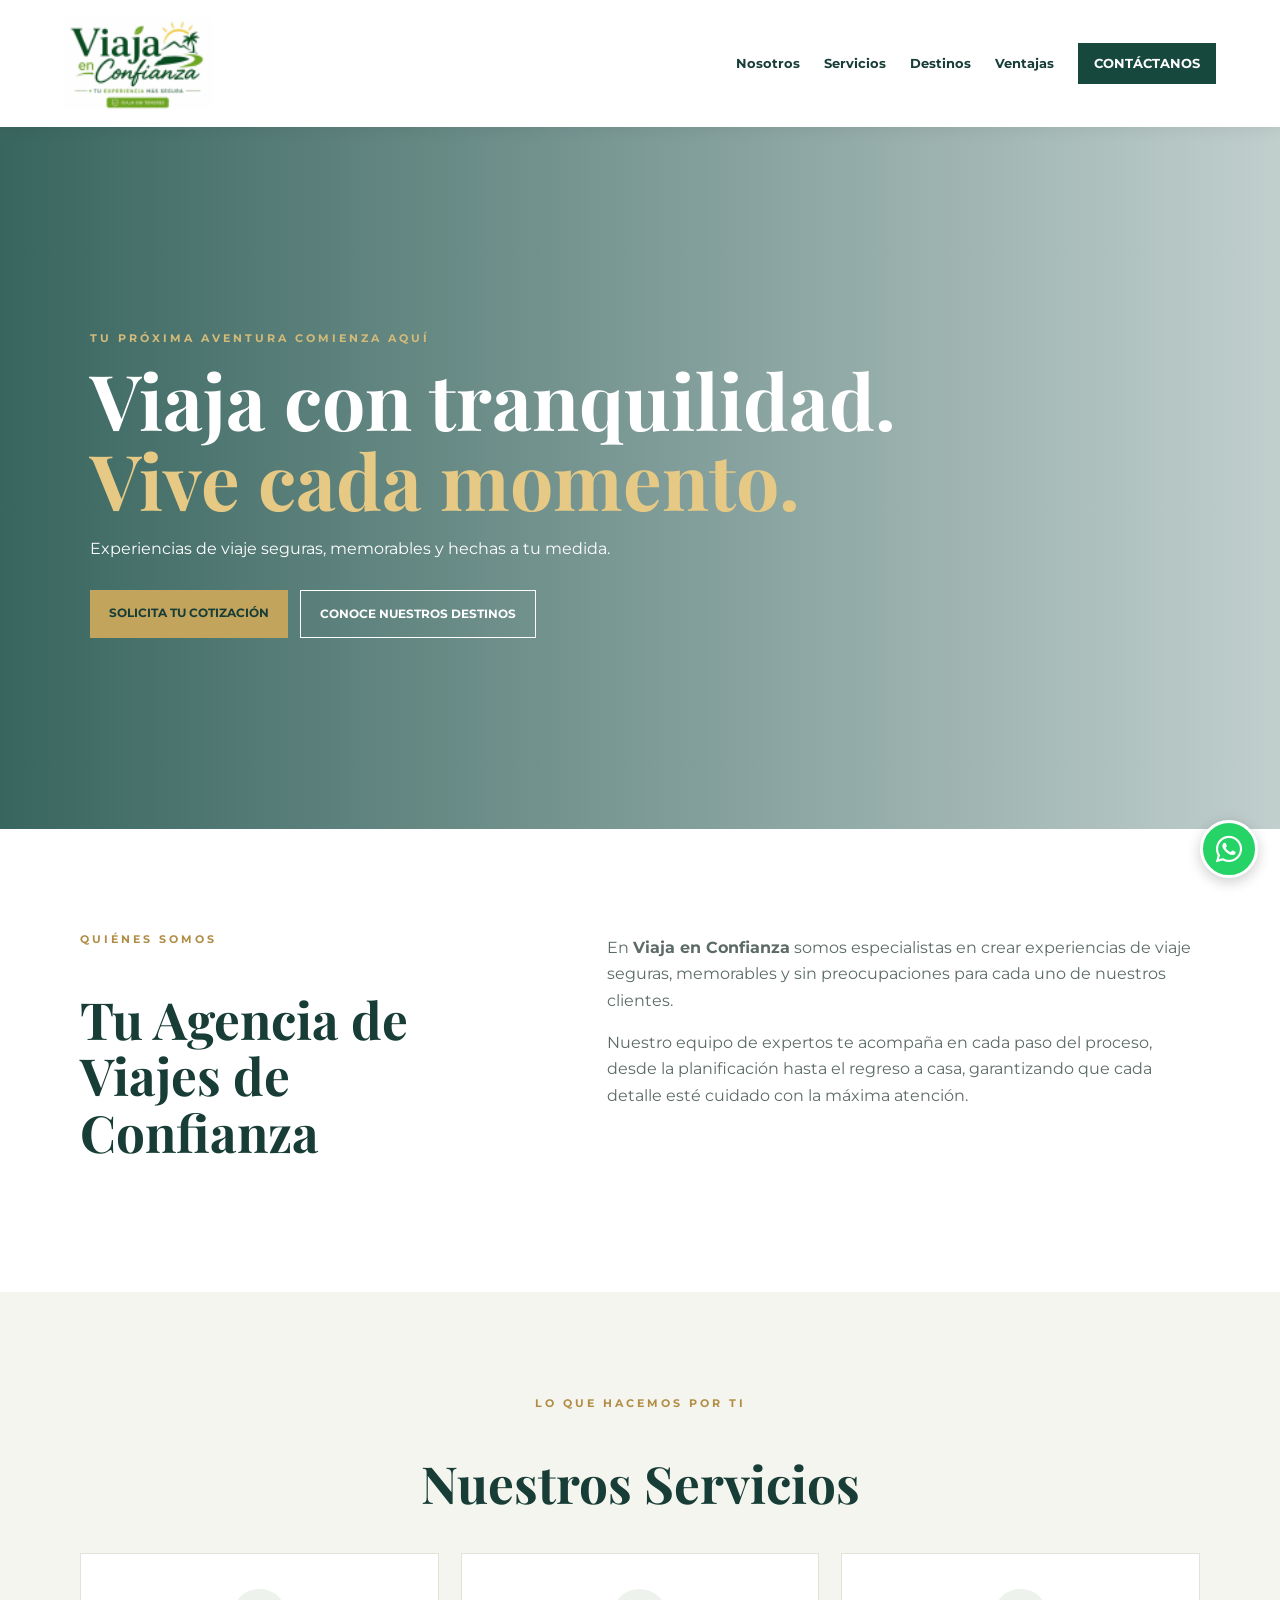
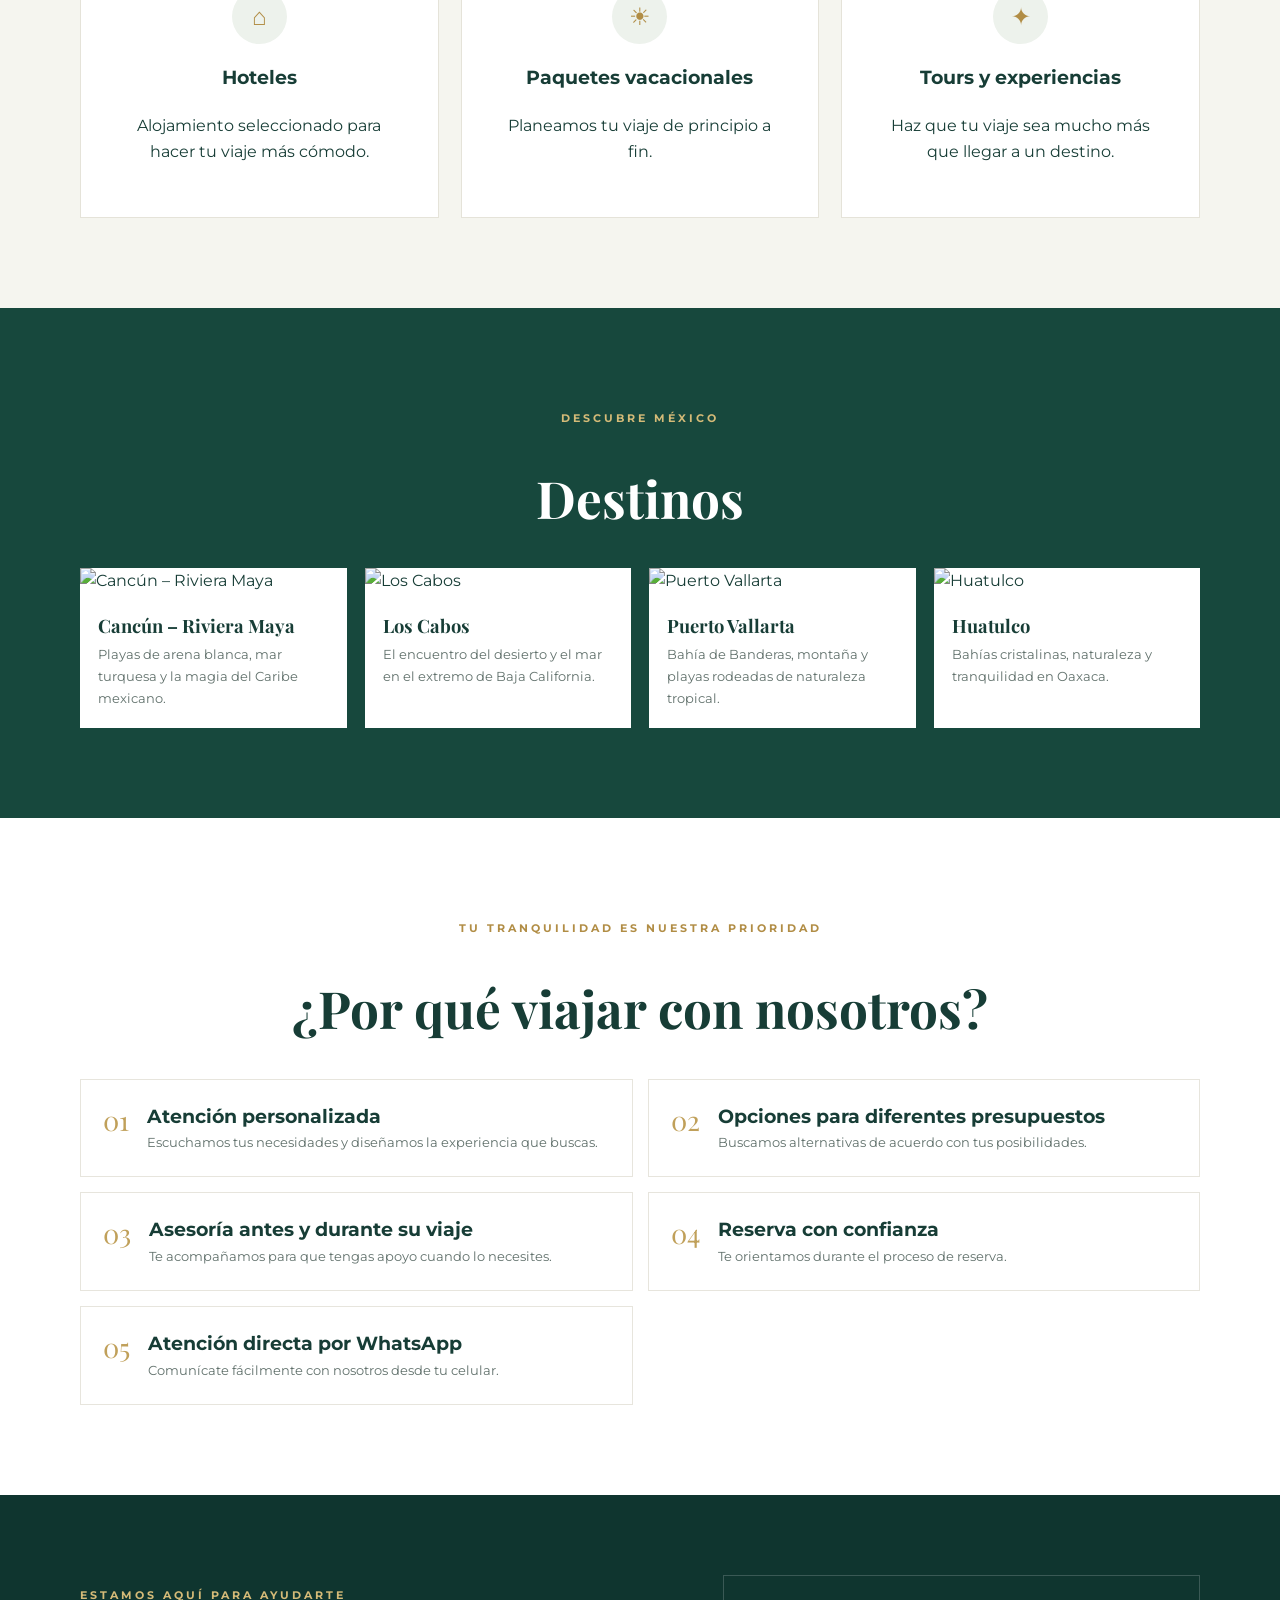
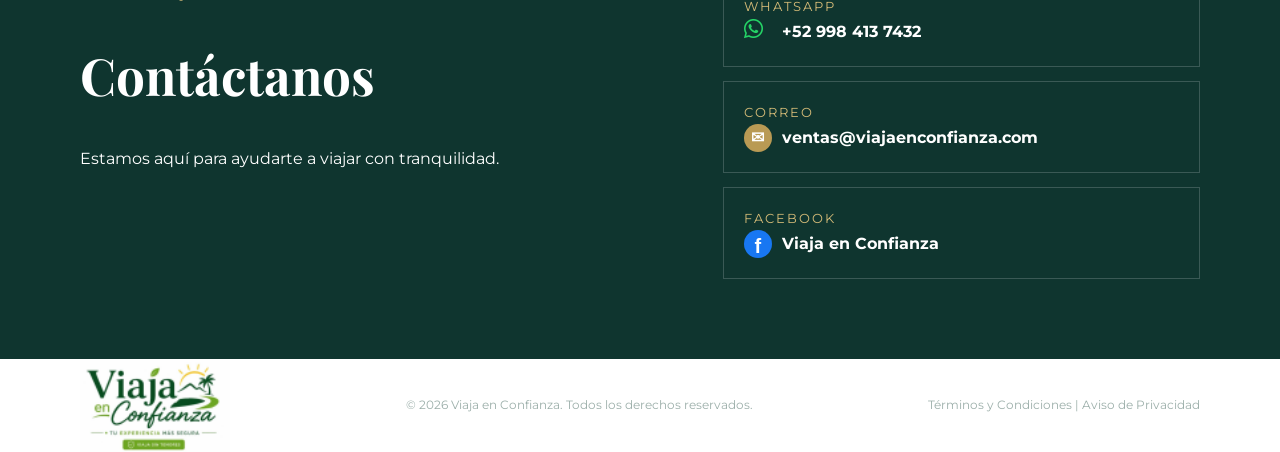
==== commit ca1ba6fb: "Update index.html" ====
--- a/index.html
+++ b/index.html
@@ -25,12 +25,7 @@
 <p class="eyebrow">TU PRÓXIMA AVENTURA COMIENZA AQUÍ</p>
 <h1>Viaja con tranquilidad.<br><em>Vive cada momento.</em></h1>
 <p>Experiencias de viaje seguras, memorables y hechas a tu medida.</p>
-<div class="actions">
-  <a class="gold" href="https://wa.me/529984137432?text=Hola%20Viaja%20en%20Confianza%2C%20me%20gustar%C3%ADa%20solicitar%20una%20cotizaci%C3%B3n%20para%20un%20viaje." target="_blank" rel="noopener">
-    SOLICITA TU COTIZACIÓN
-  </a>
-  <a class="outline" href="#destinos">CONOCE NUESTROS DESTINOS</a>
-</div>
+<div class="actions"><a class="gold" href="https://wa.me/529984137432?text=Hola%20Viaja%20en%20Confianza%2C%20me%20gustar%C3%ADa%20solicitar%20una%20cotizaci%C3%B3n%20para%20un%20viaje." target="_blank" rel="noopener">SOLICITA TU COTIZACIÓN</a><a class="outline" href="#destinos">CONOCE NUESTROS DESTINOS</a></div>
 </div></section>
 
 <section id="nosotros" class="section">
@@ -94,6 +89,11 @@
       <img src="./Logo%20ACT.png" alt="Viaja en Confianza">
     </div>
     <p>© 2026 Viaja en Confianza. Todos los derechos reservados.</p>
+    <p>
+      <a href="/terminos-y-condiciones.html">Términos y Condiciones</a>
+      |
+      <a href="/aviso-de-privacidad.html">Aviso de Privacidad</a>
+    </p>
   </div>
 </footer>
 
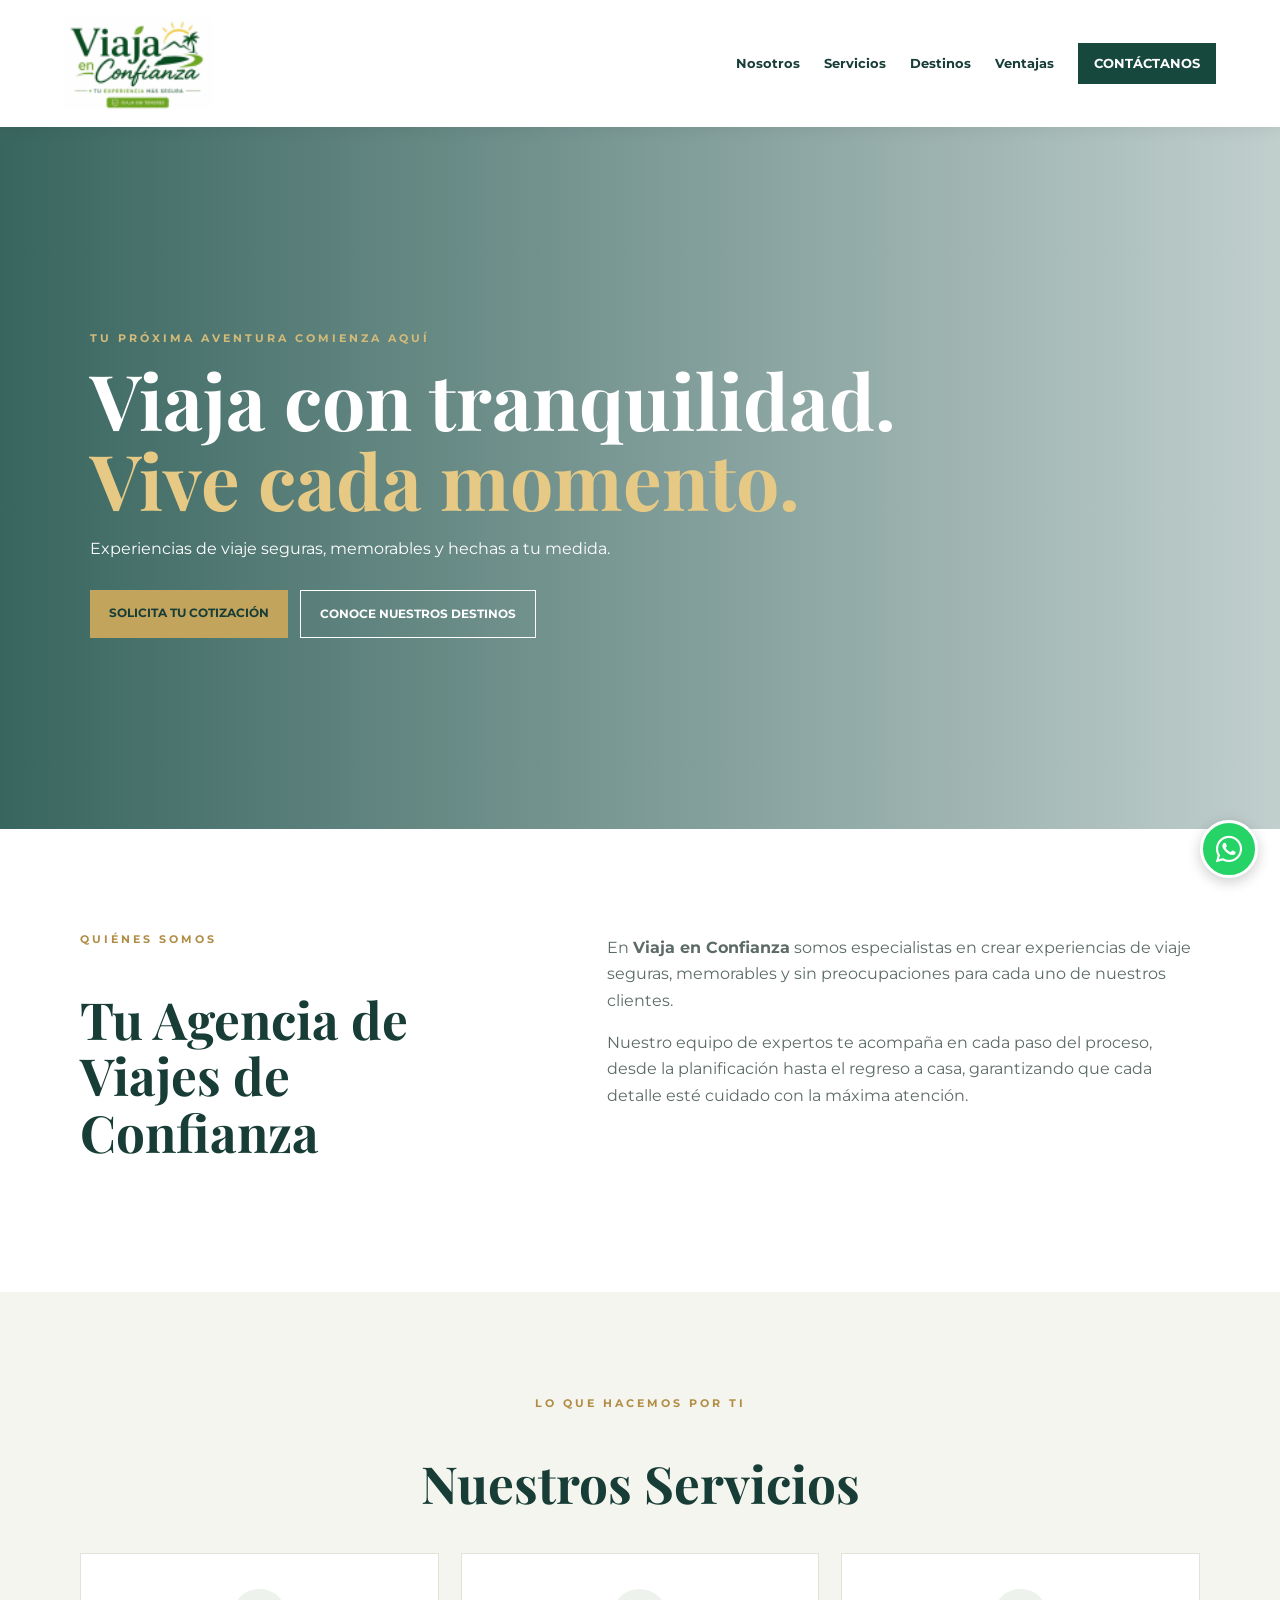
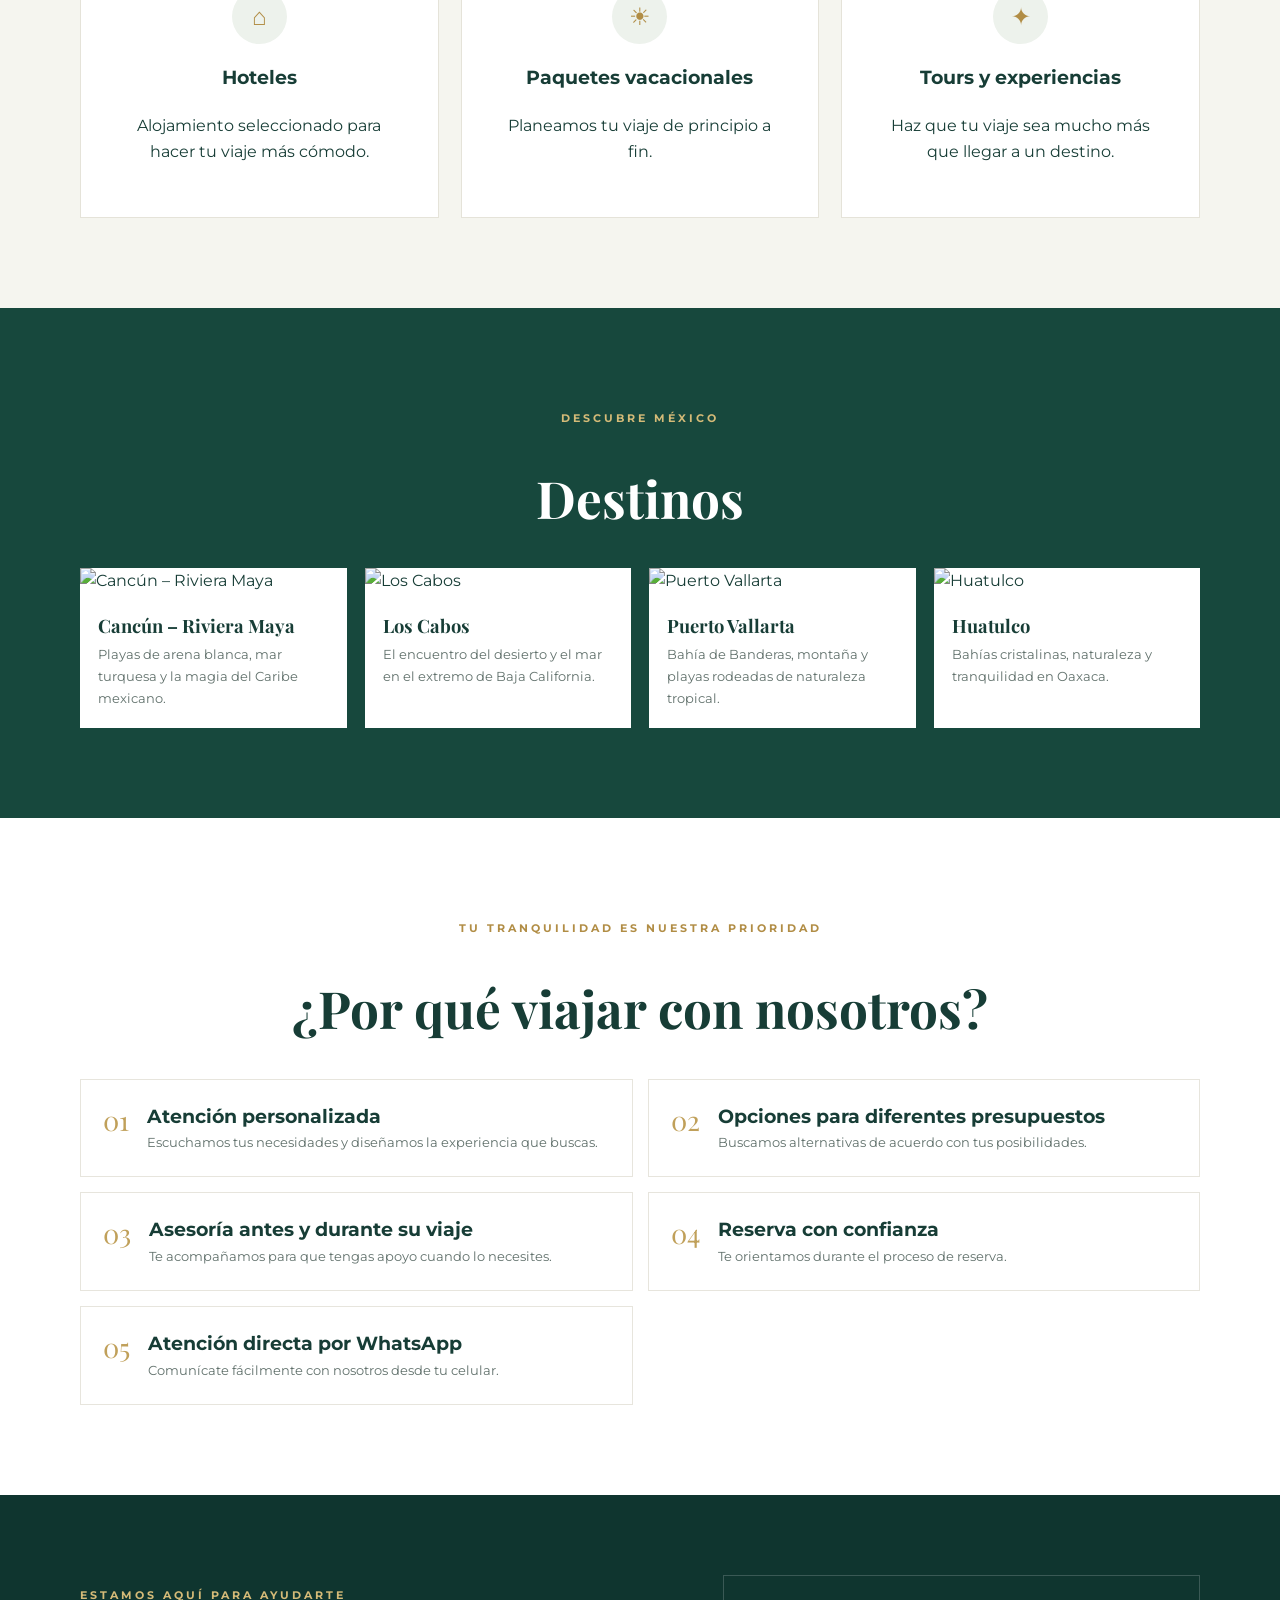
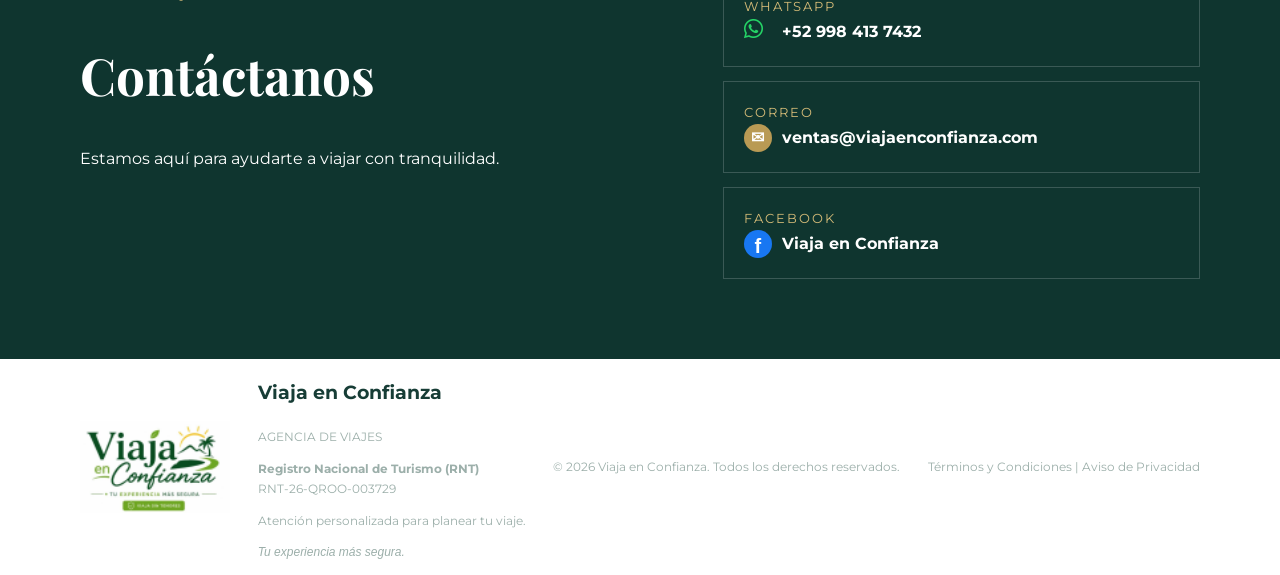
==== commit b1bcb0a8: "Update index.html" ====
--- a/index.html
+++ b/index.html
@@ -83,12 +83,26 @@
 </div>
 </div></section>
 
+
 <footer>
   <div class="inner footer">
     <div class="logo">
       <img src="./Logo%20ACT.png" alt="Viaja en Confianza">
     </div>
+
+    <div class="sello-confianza">
+      <h3>Viaja en Confianza</h3>
+      <p class="sello-subtitulo">AGENCIA DE VIAJES</p>
+      <p>
+        <strong>Registro Nacional de Turismo (RNT)</strong><br>
+        RNT-26-QROO-003729
+      </p>
+      <p>Atención personalizada para planear tu viaje.</p>
+      <p><em>Tu experiencia más segura.</em></p>
+    </div>
+
     <p>© 2026 Viaja en Confianza. Todos los derechos reservados.</p>
+
     <p>
       <a href="/terminos-y-condiciones.html">Términos y Condiciones</a>
       |
@@ -97,6 +111,7 @@
   </div>
 </footer>
 
+
 <a class="wa" href="https://wa.me/529984137432" target="_blank" aria-label="WhatsApp">
   <i class="fa-brands fa-whatsapp"></i>
 </a>
